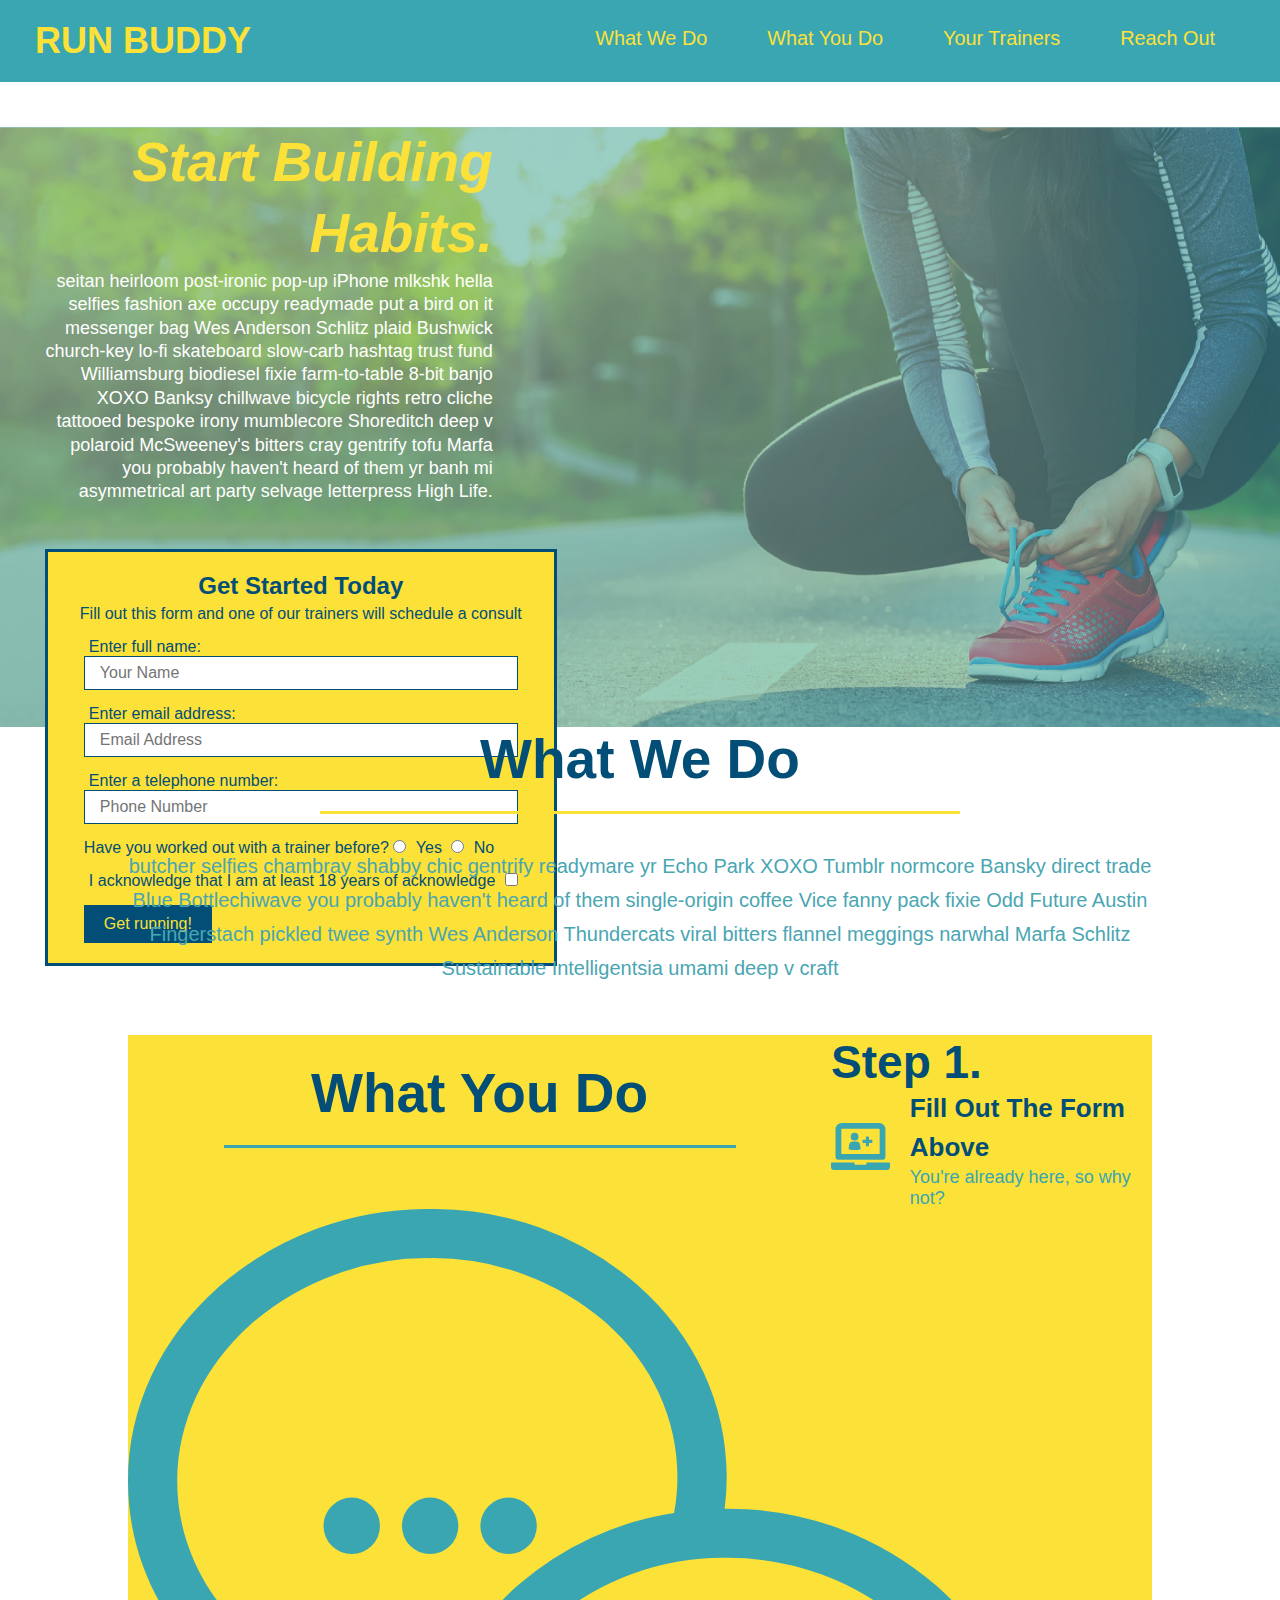
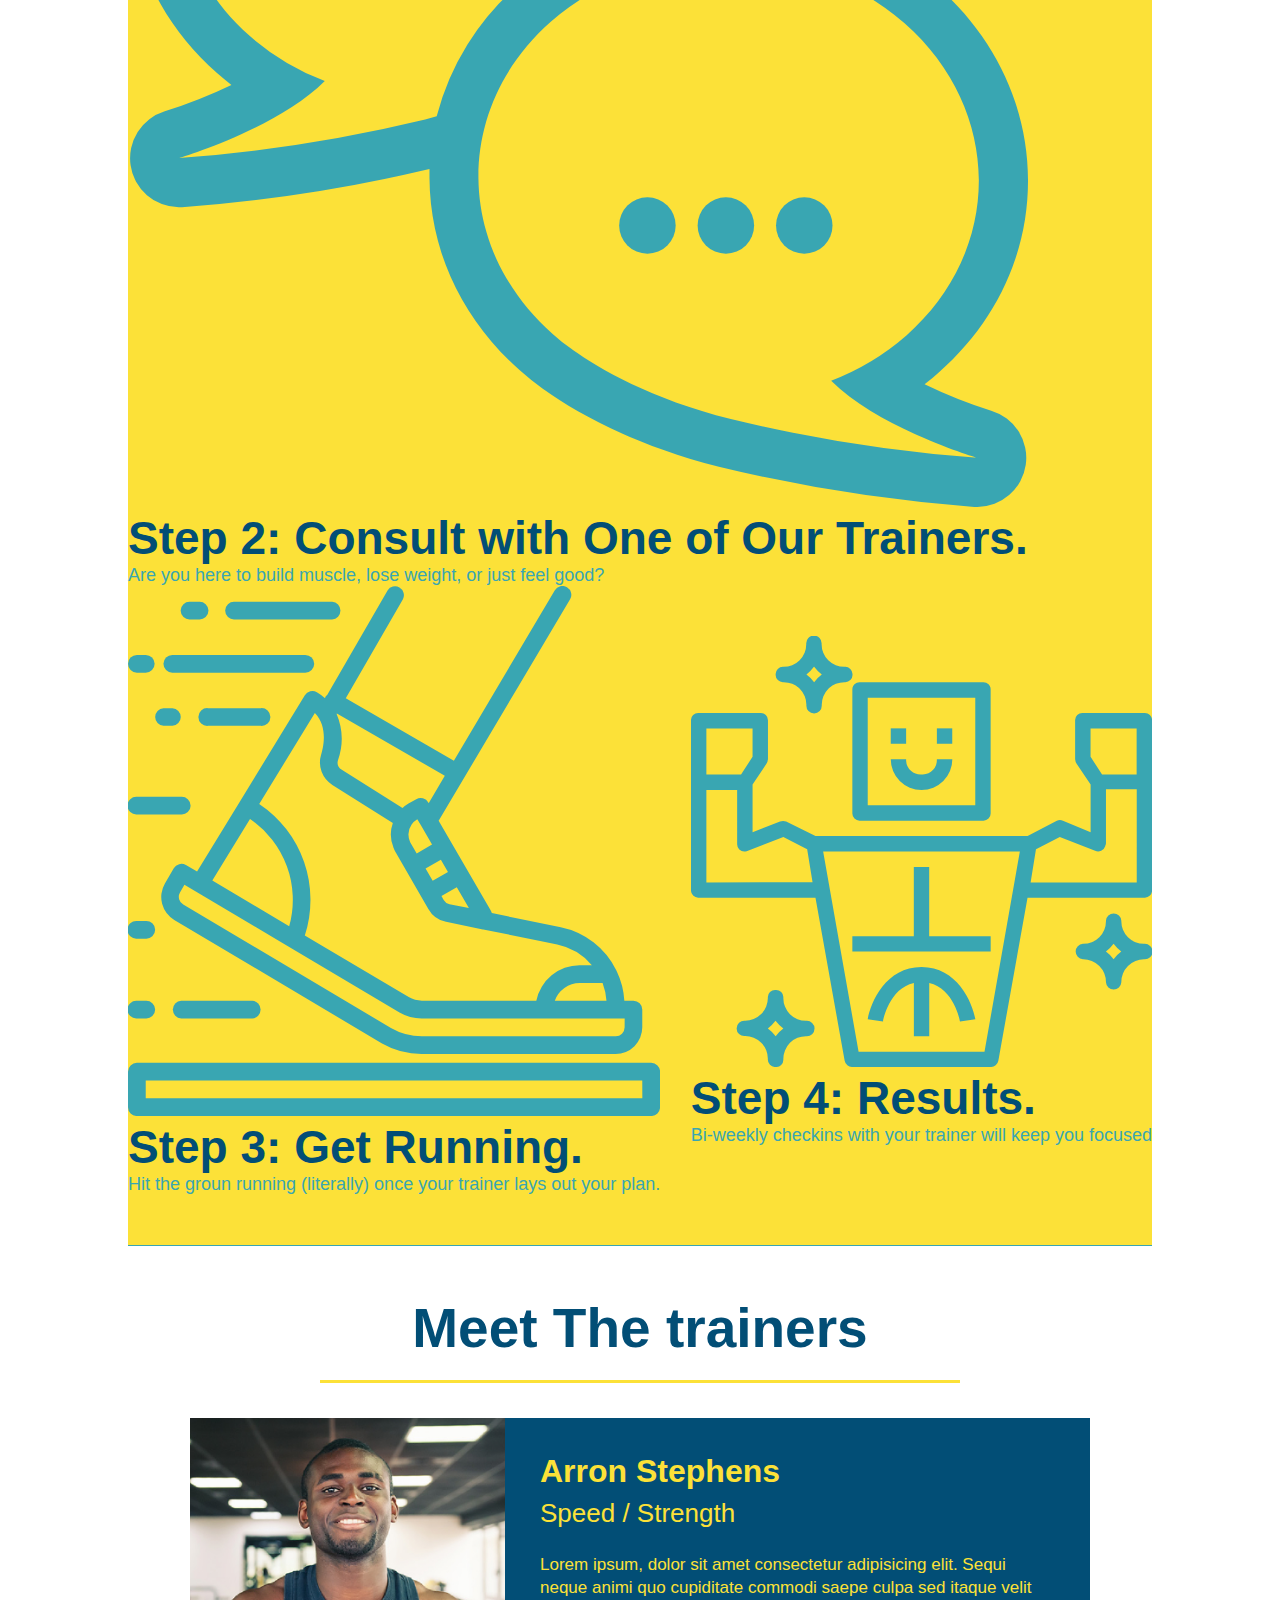
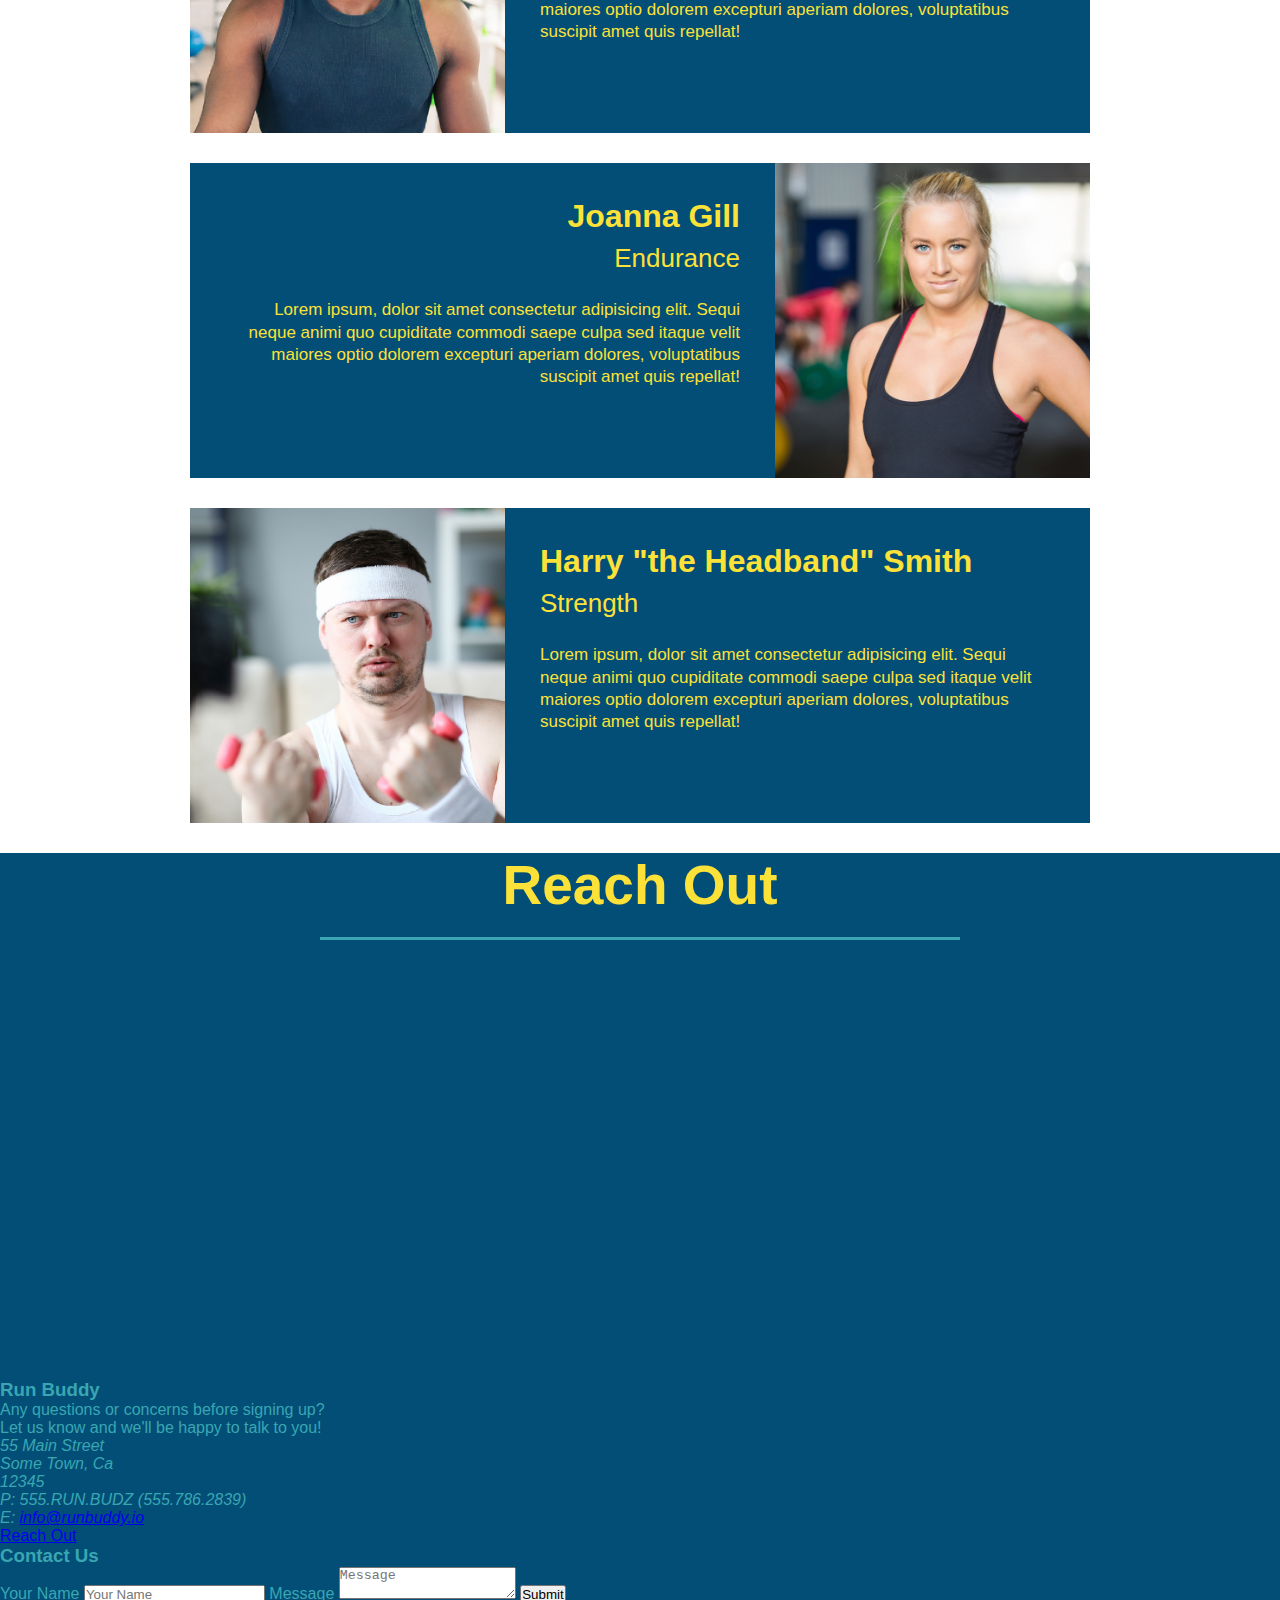
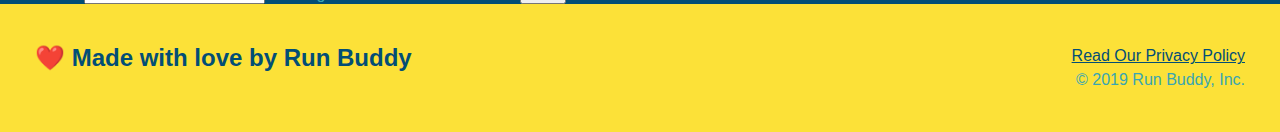
==== index.html @ 4ad85014 "add flexbox to the steps" ====
<!DOCTYPE html>
<html lang="en">
    <head>
        <meta charset="UTF-8" />
        <title>Run Buddy</title>
        <!-- add href css-->
        <link rel="stylesheet" href="./assets/css/style.css" />
    </head>
    <body>
        <!-- navigation-->
      <header>
        
        <h1>
            <a href="/"></a>RUN BUDDY
        </h1>
        
        <nav>
            
            <!-- Unordered list element -->
        <ul>
            <!-- List item element-->
            <li>
                <a href="#what-we-do">What We Do</a>
            </li>
            <li>
                <a href="#what-you-do">What You Do</a>
            </li>
            <li>
                <a href="#your-trainers">Your Trainers</a>
            </li>
            <li>
                <a href="#reach-out">Reach Out</a>
            </li>
        </ul>
        </nav>
      </header>
      <section class="hero">
          <div class="hero-cta">
            <h2>Start Building Habits.</h2>
            <p>
              seitan heirloom post-ironic pop-up iPhone mlkshk hella selfies fashion axe occupy readymade put a bird on it
    messenger bag Wes Anderson Schlitz plaid Bushwick church-key lo-fi skateboard slow-carb hashtag trust fund
    Williamsburg biodiesel fixie farm-to-table 8-bit banjo XOXO Banksy chillwave bicycle rights retro cliche
    tattooed bespoke irony mumblecore Shoreditch deep v polaroid McSweeney's bitters cray gentrify tofu Marfa you
    probably haven't heard of them yr banh mi asymmetrical art party selvage letterpress High Life.
            </p>
          </div>
          <div class="hero-form">
              <h3>Get Started Today</h3>
              <p>Fill out this form and one of our trainers will schedule a consult </p>
            <!-- Start Hero-->
            <form>
                <label for="name">Enter full name:</label>
                <input type="text" placeholder="Your Name" name="name" id="name" class="form-input"/>
                <label for="email">Enter email address:</label>
                <input type="email" placeholder="Email Address" name="email" id="email" class="form-input"/>
                <label for="phone">Enter a telephone number:</label>
                <input type="tel" placeholder="Phone Number" name="phone" id="phone" class="form-input"/>
            <p>
                Have you worked out with a trainer before?
                <input type="radio" name="trainer-confirm" id="trainer-yes" />
                <label for="trainer-yes">Yes</label>
                <input type="radio" name="trainer-confirm" id="trainer-no" />
                <label for="trainer-no">No</label>
            </p>
            <p> 
                <label for="checkbox">
                I acknowledge that I am at least 18 years of acknowledge
                </label>
                <input type="checkbox" name="age-confirm" id="checkbox" />
            </p>
            <button type="submit" >
                Get running!
            </button>
            </form>
          </div>
      </section>
      <!-- end hero -->
      <!-- "what we do" section -->
      <section id="what-we-do" class="intro">
          <div class="flex-row">
            <h2 class="section-title primary-border">What We Do</h2>
          </div>
          <div class="flex-row">
            <p>
                butcher selfies chambray shabby chic gentrify readymare yr Echo Park XOXO Tumblr normcore Bansky direct trade Blue Bottlechiwave you probably haven't heard of them single-origin coffee Vice fanny pack fixie Odd Future Austin Fingerstach pickled twee synth Wes Anderson Thundercats viral bitters flannel meggings narwhal Marfa Schlitz Sustainable Intelligentsia umami deep v craft
            </p>
          </div>
      </section> 

      <!-- "what you do" section -->
      <section id="what-you-do" class="steps">
          <h2 class="section-title secondary-border">What You Do</h2>

          <div class="step">
            <h3>Step 1.</h3>
            <div class="step-info">
              <div class="step-img">
                <img src="./assets/images/step-1.svg" alt="" />
              </div>
              <div class="step-text">
                <h4>Fill Out The Form Above</h4>
                <p>You're already here, so why not?</p>
              </div>
            </div>
          </div>
          <div>
              <img src="./assets/images/step-2.svg" alt=""/>
              <h3>Step 2: <span>Consult with One of Our Trainers.</span></h3>
              <p>Are you here to build muscle, lose weight, or just feel good?</p>
          </div>
          <div>
              <img src="./assets/images/step-3.svg" alt=""/>
              <h3>Step 3: <span>Get Running.</span></h3>
              <p>Hit the groun running (literally) once your trainer lays out your plan.</p>
            </div>
            <div>
                <img src="./assets/images/step-4.svg" alt=""/>
                <h3>Step 4: <span>Results.</span></h3>
                <p>Bi-weekly checkins with your trainer will keep you focused</p>
            </div>
      </section>

      <!-- "meet the trainers" section-->
      <section id="your-trainers" class="trainers">
          <h2 class="section-title primary-border">
              Meet The trainers
          </h2>
          <article class="trainer">
            <img src="./assets/images/trainer-1.jpg" alt="Arron Stephens in his workout clothes, ready to pump iron" />
            <div class="trainer-bio">
              <h3>Arron Stephens</h3>
              <h4>Speed / Strength</h4>
              <p>
                Lorem ipsum, dolor sit amet consectetur adipisicing elit. Sequi neque animi quo cupiditate commodi saepe culpa sed
                itaque velit maiores optio dolorem excepturi aperiam dolores, voluptatibus suscipit amet quis repellat!
              </p>
            </div>
          </article>
          <article class="trainer">
            <div class="trainer-bio text-right">
              <h3>Joanna Gill</h3>
              <h4>Endurance</h4>
              <p>
                Lorem ipsum, dolor sit amet consectetur adipisicing elit. Sequi neque animi quo cupiditate commodi saepe culpa sed
                itaque velit maiores optio dolorem excepturi aperiam dolores, voluptatibus suscipit amet quis repellat!
              </p>
            </div>
            <img src="./assets/images/trainer-2.jpg" alt="Joanna Gill cooling off after a workout" />
          </article>
          
          <!-- third trainer bio -->
          <article class="trainer">
            <img src="./assets/images/trainer-3.jpg" alt="Harry Smith wearing a headband and lifting comically small pink weights" />
            <div class="trainer-bio text-left">
              <h3>Harry "the Headband" Smith</h3>
              <h4>Strength</h4>
              <p>
                Lorem ipsum, dolor sit amet consectetur adipisicing elit. Sequi neque animi quo cupiditate commodi saepe culpa sed
                itaque velit maiores optio dolorem excepturi aperiam dolores, voluptatibus suscipit amet quis repellat!
              </p>
            </div>
      </section>
      
      <!-- "reach out" section-->
      <section id="reach-out" class="contact">
        <nav>
            <ul>
                <h2 class="section-title secondary-border">Reach Out</h2>
                <iframe
               src="https://www.google.com/maps/embed?pb=!1m14!1m12!1m3!1d12182.30520634488!2d-74.0652613!3d40.2407219!2m3!1f0!2f0!3f0!3m2!1i1024!2i768!4f13.1!5e0!3m2!1sen!2sus!4v1561060983193!5m2!1sen!2sus"
               frameborder="0"
               height="400"
               width="400"
               style="border:0"
               allowfullscreen
        >
                </iframe>
                <div>
                  <h3>Run Buddy</h3>
                  <p>
                    Any questions or concerns before signing up?
                    <br />
                    Let us know and we'll be happy to talk to you!
                  </p>
                  <address>
                    55 Main Street <br/>
                    Some Town, Ca <br/>
                    12345<br />
                    P: 555.RUN.BUDZ (555.786.2839)<br/>
                    E: <a href="mailto:info@runbuddy.io">info@runbuddy.io</a>
                  </address>
                </div>
              <li>
                <a href="#reach-out">Reach Out</a>
              </li>
            </ul>
        </nav>
         <div class="contact-form">
            <h3>Contact Us</h3>
            <form>
              <label for="contact-message">Your Name</label>
              <input type="text" id="contact-name" placeholder="Your Name" />

              <label for="contact-message">Message</label>
              <textarea id="contact-message" placeholder="Message"></textarea>

              <button type="submit">Submit</button>
            </form>
         </div> 
      </section>

      <!-- footer -->
      <footer>
          <h2>❤️ Made with love by Run Buddy</h2>
          <div> 
          <a href="#">Read Our Privacy Policy</a><br />
          &copy; 2019 Run Buddy, Inc.
        </div>
      </footer>

      </div>
    </body>
</html>
---- assets/css/style.css ----
body {
    color: #39a6b2;
    font-family: Arial, Helvetica, sans-serif;
}

/* style to <header> */
header {
    padding: 20px 35px;
    background-color: #39a6b2;
    display: flex;
    justify-content: space-between;
    flex-wrap: wrap;
}
header h1 {
    font-weight: bold;
    font-size: 36px;
    color: #fce138;
    margin: 0;
  }

header a {
    text-decoration: none;
    color: #fce138;
}

header nav {
    margin: 7px 0;
}
header nav ul {
    display: flex;
    flex-wrap: wrap;
    justify-content: space-between;
    align-items: center;
    list-style: none;    
}
header nav ul li a {
    margin:0 30px;
    font-weight: lighter;
    font-size: 1.55vw;
}
* {
    margin: 0;
    padding: 0;
    box-sizing: border-box;
}
footer {
    background: #fce138;
    width: 100%;
    padding: 40px 35px;
    display: flex;
    justify-content: space-between;
    flex-wrap: wrap;
}
footer h2 {
    color: #024e76;
    font-size: 30 px;
    margin: 0;
}
footer div {
    line-height: 1.5;
    text-align: right;
}

footer a {
    color: #024e76;
}
section {
    padding: 60 px;
}
/* hero style start*/
.hero {
    background-image: url("../images/hero-bg.jpg");
    height: 600px;
    background-size: cover;
    background-position: center;
}
/* Hero Style end */
/* hero-form start */
.hero-form {
    color: #024e76;
    padding: 20px ;
    background-color: #fce138;
    border: solid 3px #024e76;
    display: flex;
    justify-content: center;
    flex-wrap: wrap;
    width: 40%;
    margin: 3.5%;
}
.hero-cta {
    width: 35%;
    text-align: right;
    margin: 3.5%;
    color: #fff;
    font-size: 18px;
    line-height: 1.3;
  }
.hero-cta h2 {
    font-style: italic;
    font-size: 55px;
    color: #fce138;
  }

.hero-form h3 {
    font-size: 24px;
    margin: 0;
}
.hero-form p {
    margin: 5px 0 15px 0;
}
.form-input {
    border: 1px solid #024e76;
    display: block;
    padding: 7px 15px;
    font-size: 16px;
    color: #024e76;
    width: 100%;
    margin-bottom: 15px;
}
.hero-form label {
    margin: 0 5px;
}
.hero-form button {
    color: #fce138;
    background-color: #024e76;
    border: none;
    padding: 10px 20px;
    font-size: 16px;
}
/* hero-form end */
/* section what-we-do start */
.intro p {
    line-height: 1.7;
    color: #49a6b2;
    width: 80%;
    font-size: 20px;
    margin: 0 auto;
    text-align: center;
}
/* section what-we-do end */
/* section what-you-do start */
.steps {
    margin: 50px auto;
    padding-bottom: 50px;
    width: 80%;
    border-bottom: 1px solid #39a6b2;
    display: flex;
    flex-wrap: wrap;
    align-items: center;
    justify-content: space-between;
    background: #fce138; /* ? */
}
.section-title {
    font-size: 55px;
    color: #024e76;
    border-bottom: 3px solid;
    padding-bottom: 20px;
    text-align: center;
    margin: 0 auto 35px auto;
    width: 50%
}
.primary-border {
    border-color: #fce138;
}
.secondary-border {
    border-color: #39a6b2;
}
.steps h3 {
    flex: 1 30%;
    color: #024e76;
    font-size: 46px;
}
.steps p {
    color: #39a6b2;
    font-size: 18px;
}
.step-text {
    flex: 12;
}
.step-text h4 {
    font-size: 26px;
    line-height: 1.5;
    color: #024e76;
  }
.step-info{
    display: flex;
    flex-wrap: wrap;
    align-items: center;
    flex:2 70%;
}
.step-img {
    flex: 1 12%;
    margin-right: 20px;
}
.step-img img {
    max-width: 100%;
}
/* section what-you-do end */
/* section trainers start */
.trainers {
}
.trainer {
    width: 900px;
    margin: 0 auto 30px auto;
    background: #024e76;
    color: #fce138;
    overflow: auto;
}
.trainer img {
    width: 35%;
    float: left;
}
.trainer p {
    float:right;
}  
.trainer-bio {
    padding: 35px;
    float: left;
    width: 65%;
}
.text-left {
    text-align: left;
}
.text-right {
    text-align: right;
}
.trainer-bio h3 {
    font-size: 32px;
    margin-bottom: 8px;
}
  
.trainer-bio h4 {
    font-weight: lighter;
    font-size: 26px;
    margin-bottom: 25px;
}
  
.trainer-bio p {
    font-size: 17px;
    line-height: 1.3;
}
/*end */
.contact {
    background: #024e76;
  }
.contact h2 {
    color: #fce138;
}
.contact-info iframe {
    width: 400px;
    height: 400px;
}
.contact-info div {
    width: 410px;
    display: inline-block;
    vertical-align: top;
    text-align: left;
    margin: 30px 0 0 60px;
    color: white;
  }
  .contact-info h3 {
    color: #fce138;
    font-size: 32px;
  }
  .contact-info p, .contact-info address {
    margin: 20px 0;
    line-height: 1.5;
    font-size: 20px;
    font-style: normal;
  }
  
  .contact-info a {
    color: #fce138;
  }
  /* flex css */
  .flex-row {
      display: flex;
  }
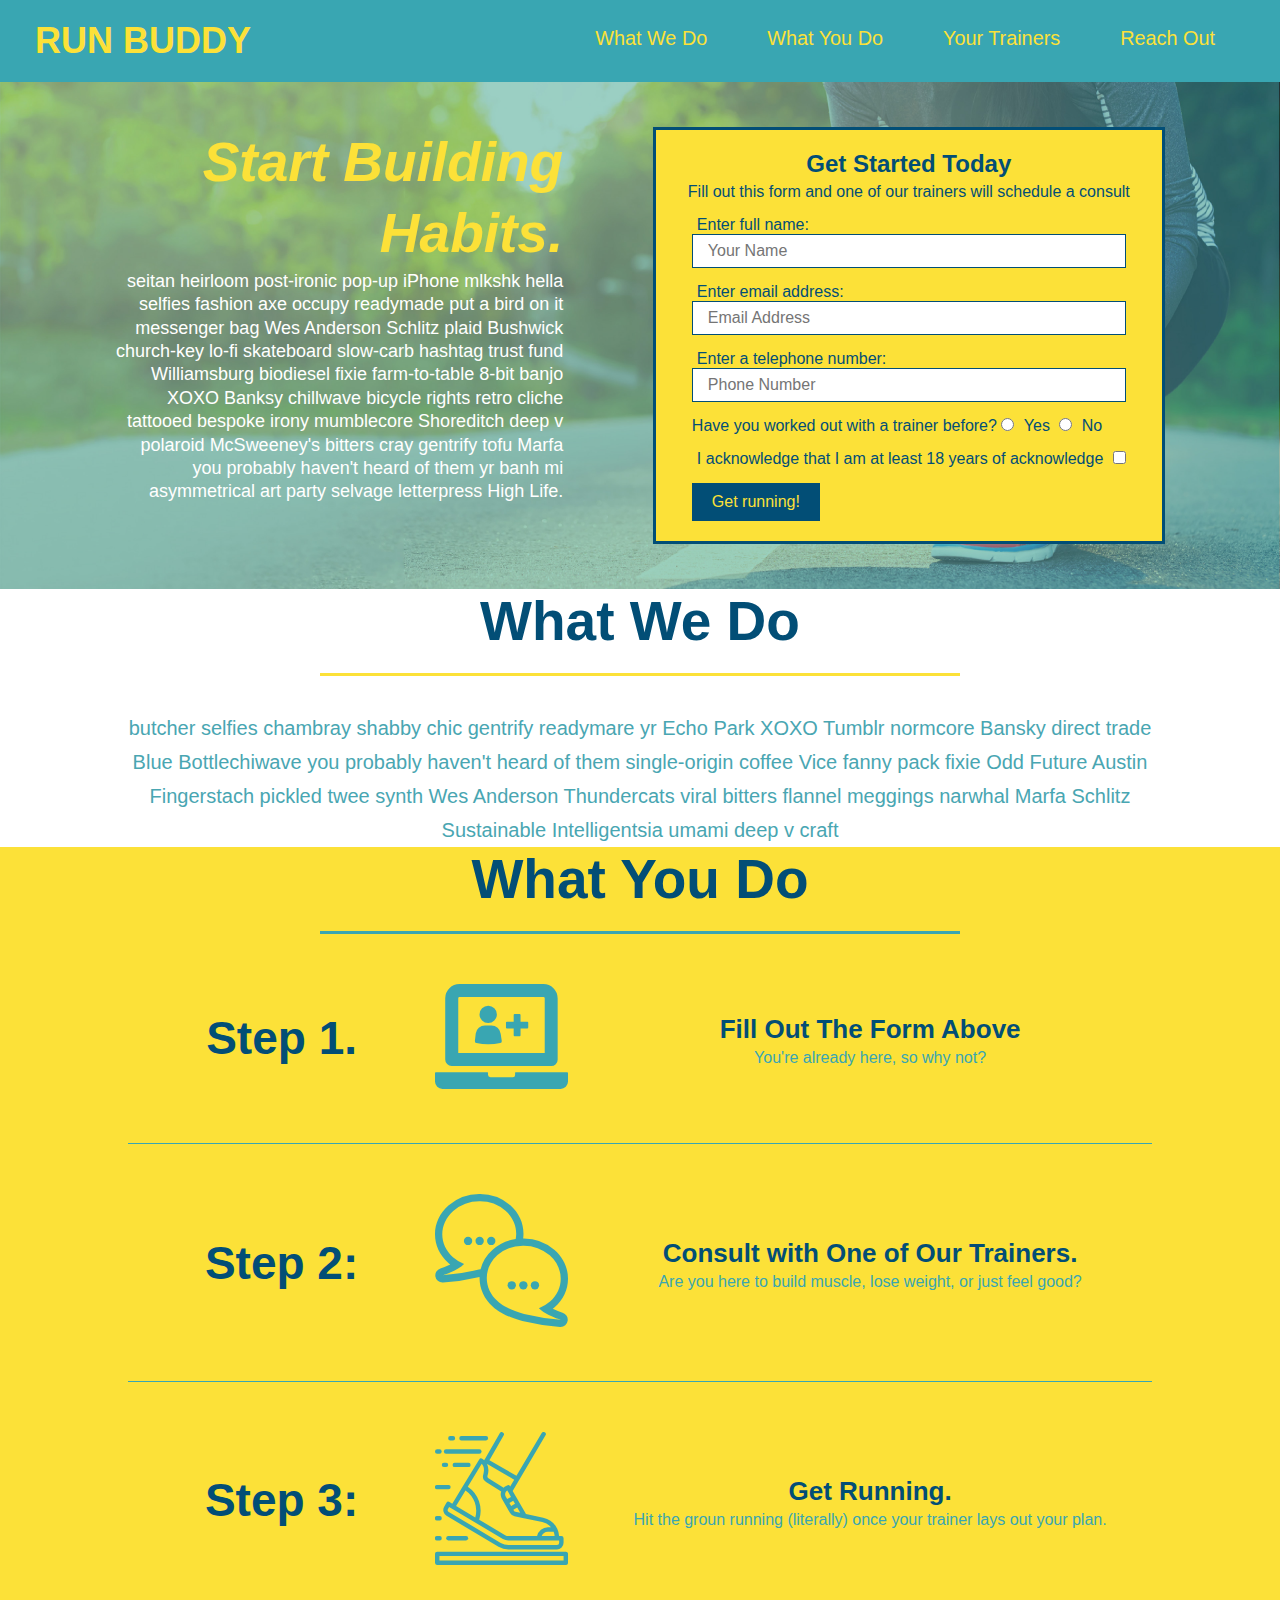
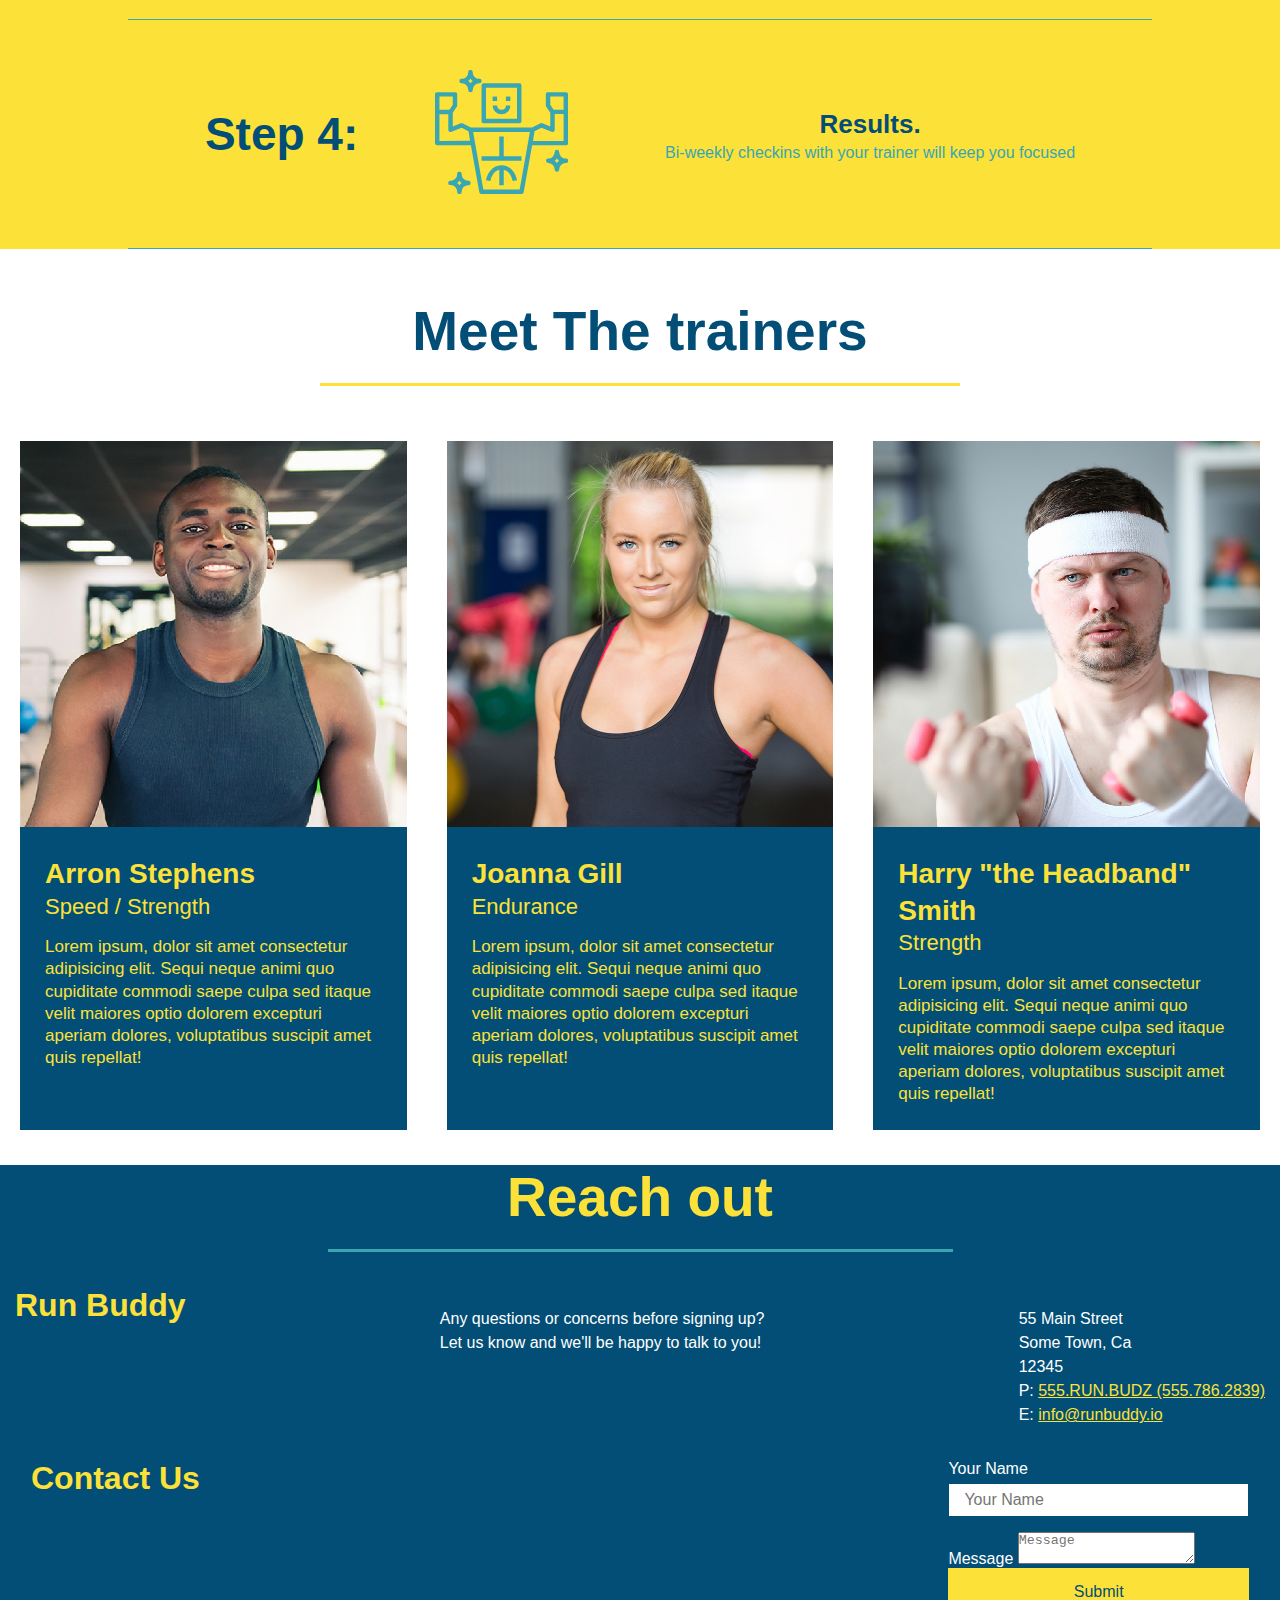
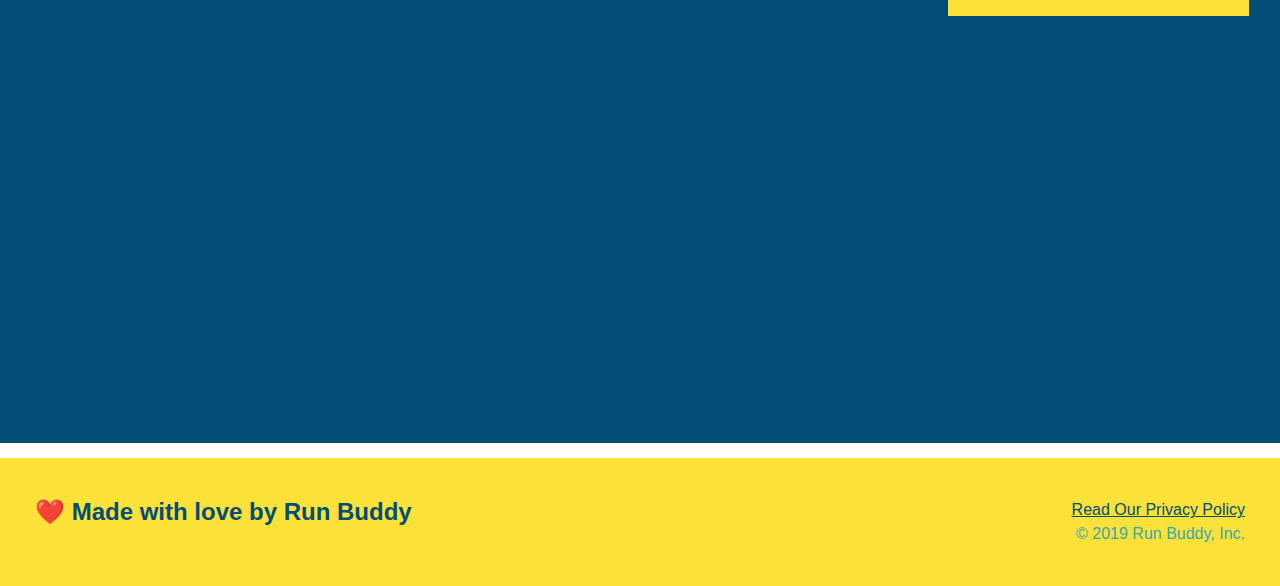
==== commit e427ef87: "preparing to merge with develop" ====
--- a/index.html
+++ b/index.html
@@ -91,8 +91,8 @@
       <!-- "what you do" section -->
       <section id="what-you-do" class="steps">
           <h2 class="section-title secondary-border">What You Do</h2>
-
-          <div class="step">
+          <div class="step">
+            <!-- Step 1-->
             <h3>Step 1.</h3>
             <div class="step-info">
               <div class="step-img">
@@ -104,110 +104,137 @@
               </div>
             </div>
           </div>
-          <div>
-              <img src="./assets/images/step-2.svg" alt=""/>
-              <h3>Step 2: <span>Consult with One of Our Trainers.</span></h3>
-              <p>Are you here to build muscle, lose weight, or just feel good?</p>
-          </div>
-          <div>
-              <img src="./assets/images/step-3.svg" alt=""/>
-              <h3>Step 3: <span>Get Running.</span></h3>
-              <p>Hit the groun running (literally) once your trainer lays out your plan.</p>
-            </div>
-            <div>
-                <img src="./assets/images/step-4.svg" alt=""/>
-                <h3>Step 4: <span>Results.</span></h3>
+          <div class="step">
+            <!-- Step 2-->
+            <h3>Step 2:</h3>
+            <div class="step-info">
+              <div class="step-img">
+                <img src="./assets/images/step-2.svg"  alt="" />
+              </div>
+              <div class="step-text">
+                <h4>Consult with One of Our Trainers.</h4>
+                <p>Are you here to build muscle, lose weight, or just feel good?</p>
+              </div>
+            </div>
+          </div>
+          <div class="step">
+            <!-- Step 3-->
+            <h3>Step 3: </h3>
+            <div class="step-info">
+              <div class="step-img">
+                <img src="./assets/images/step-3.svg"  alt="" />
+              </div>
+              <div class="step-text">
+                <h4>Get Running.</h4>
+                <p>Hit the groun running (literally) once your trainer lays out your plan.</p>
+              </div>
+            </div>
+          </div>
+          <div class="step">
+            <!-- Step 4-->
+            <h3>Step 4: </h3>
+            <div class="step-info">
+              <div class="step-img">
+                <img src="./assets/images/step-4.svg"  alt="" />
+              </div>
+              <div class="step-text">
+                <h4>Results.</h4>
                 <p>Bi-weekly checkins with your trainer will keep you focused</p>
-            </div>
+              </div>
+            </div>
+          </div>
       </section>
 
       <!-- "meet the trainers" section-->
-      <section id="your-trainers" class="trainers">
+      <section id="your-trainers">
           <h2 class="section-title primary-border">
               Meet The trainers
           </h2>
-          <article class="trainer">
-            <img src="./assets/images/trainer-1.jpg" alt="Arron Stephens in his workout clothes, ready to pump iron" />
-            <div class="trainer-bio">
-              <h3>Arron Stephens</h3>
-              <h4>Speed / Strength</h4>
-              <p>
-                Lorem ipsum, dolor sit amet consectetur adipisicing elit. Sequi neque animi quo cupiditate commodi saepe culpa sed
-                itaque velit maiores optio dolorem excepturi aperiam dolores, voluptatibus suscipit amet quis repellat!
-              </p>
-            </div>
-          </article>
-          <article class="trainer">
-            <div class="trainer-bio text-right">
-              <h3>Joanna Gill</h3>
-              <h4>Endurance</h4>
-              <p>
-                Lorem ipsum, dolor sit amet consectetur adipisicing elit. Sequi neque animi quo cupiditate commodi saepe culpa sed
-                itaque velit maiores optio dolorem excepturi aperiam dolores, voluptatibus suscipit amet quis repellat!
-              </p>
-            </div>
-            <img src="./assets/images/trainer-2.jpg" alt="Joanna Gill cooling off after a workout" />
-          </article>
+          <div class="trainers">
+            <!-- first trainer-->
+            <article class="trainer">
+              <img src="./assets/images/trainer-1.jpg" alt="Arron Stephens in his workout clothes, ready to pump iron" />
+              <div class="trainer-bio">
+                <h3 class="trainer-name">Arron Stephens</h3>
+                <h4 class="trainer-role">Speed / Strength</h4>
+                <p>
+                  Lorem ipsum, dolor sit amet consectetur adipisicing elit. Sequi neque animi quo cupiditate commodi saepe culpa sed
+                  itaque velit maiores optio dolorem excepturi aperiam dolores, voluptatibus suscipit amet quis repellat!
+                </p>
+              </div>
+            </article>
+            <!-- second trainer-->
+            <article class="trainer">
+              <img src="./assets/images/trainer-2.jpg" alt="Joanna Gill cooling off after a workout" />
+              <div class="trainer-bio">
+                <h3 class="trainer-name">Joanna Gill</h3>
+                <h4 class="trainer-role">Endurance</h4>
+                <p>
+                  Lorem ipsum, dolor sit amet consectetur adipisicing elit. Sequi neque animi quo cupiditate commodi saepe culpa sed
+                  itaque velit maiores optio dolorem excepturi aperiam dolores, voluptatibus suscipit amet quis repellat!
+                </p>
+              </div>
+            </article>
           
-          <!-- third trainer bio -->
-          <article class="trainer">
-            <img src="./assets/images/trainer-3.jpg" alt="Harry Smith wearing a headband and lifting comically small pink weights" />
-            <div class="trainer-bio text-left">
-              <h3>Harry "the Headband" Smith</h3>
-              <h4>Strength</h4>
-              <p>
-                Lorem ipsum, dolor sit amet consectetur adipisicing elit. Sequi neque animi quo cupiditate commodi saepe culpa sed
-                itaque velit maiores optio dolorem excepturi aperiam dolores, voluptatibus suscipit amet quis repellat!
-              </p>
-            </div>
+          <!-- third trainer-->
+            <article class="trainer">
+              <img src="./assets/images/trainer-3.jpg" alt="Harry Smith wearing a headband and lifting comically small pink weights" />
+              <div class="trainer-bio">
+                <h3 class="trainer-name">Harry "the Headband" Smith</h3>
+                <h4 class="trainer-role">Strength</h4>
+                <p>
+                  Lorem ipsum, dolor sit amet consectetur adipisicing elit. Sequi neque animi quo cupiditate commodi saepe culpa sed
+                  itaque velit maiores optio dolorem excepturi aperiam dolores, voluptatibus suscipit amet quis repellat!
+                </p>
+              </div>
+            </article>
+          </div>
       </section>
       
       <!-- "reach out" section-->
       <section id="reach-out" class="contact">
-        <nav>
+        <div class="contact-info">
+          <nav>
             <ul>
-                <h2 class="section-title secondary-border">Reach Out</h2>
-                <iframe
-               src="https://www.google.com/maps/embed?pb=!1m14!1m12!1m3!1d12182.30520634488!2d-74.0652613!3d40.2407219!2m3!1f0!2f0!3f0!3m2!1i1024!2i768!4f13.1!5e0!3m2!1sen!2sus!4v1561060983193!5m2!1sen!2sus"
-               frameborder="0"
-               height="400"
-               width="400"
-               style="border:0"
-               allowfullscreen
-        >
-                </iframe>
-                <div>
-                  <h3>Run Buddy</h3>
-                  <p>
-                    Any questions or concerns before signing up?
-                    <br />
-                    Let us know and we'll be happy to talk to you!
-                  </p>
-                  <address>
-                    55 Main Street <br/>
-                    Some Town, Ca <br/>
-                    12345<br />
-                    P: 555.RUN.BUDZ (555.786.2839)<br/>
-                    E: <a href="mailto:info@runbuddy.io">info@runbuddy.io</a>
-                  </address>
-                </div>
-              <li>
-                <a href="#reach-out">Reach Out</a>
-              </li>
-            </ul>
-        </nav>
-         <div class="contact-form">
+              <h2 class="section-title secondary-border">Reach out</h2>
+          <div>
+            <h3>Run Buddy</h3>
+              <p>
+                Any questions or concerns before signing up?
+                <br />
+                Let us know and we'll be happy to talk to you!
+              </p>
+              
+              <address>
+                55 Main Street <br />
+                Some Town, Ca <br />
+                12345 <br />
+                P: <a href="tel:555.786.2839">555.RUN.BUDZ (555.786.2839)</a><br />
+                E: <a href="mailto://info@runbuddy.io">info@runbuddy.io</a>
+              </address>
+              
+          </div>
+              
+          <div class="contact-form">
             <h3>Contact Us</h3>
             <form>
-              <label for="contact-message">Your Name</label>
+              <label for="contact-name">Your Name</label>
               <input type="text" id="contact-name" placeholder="Your Name" />
-
+              
               <label for="contact-message">Message</label>
               <textarea id="contact-message" placeholder="Message"></textarea>
-
+              
               <button type="submit">Submit</button>
             </form>
-         </div> 
+          </div>
+              
+          <iframe
+            src="https://www.google.com/maps/embed?pb=!1m14!1m12!1m3!1d12182.30520634488!2d-74.0652613!3d40.2407219!2m3!1f0!2f0!3f0!3m2!1i1024!2i768!4f13.1!5e0!3m2!1sen!2sus!4v1561060983193!5m2!1sen!2sus"
+            frameborder="0" style="border:0" allowfullscreen></iframe>
+              
+          </div>
+          </ul>
+        </nav>
       </section>
 
       <!-- footer -->
--- a/assets/css/style.css
+++ b/assets/css/style.css
@@ -70,9 +70,11 @@
 /* hero style start*/
 .hero {
     background-image: url("../images/hero-bg.jpg");
-    height: 600px;
     background-size: cover;
     background-position: center;
+    display: flex;
+    justify-content: center;
+    flex-wrap: wrap;
 }
 /* Hero Style end */
 /* hero-form start */
@@ -140,6 +142,10 @@
 /* section what-we-do end */
 /* section what-you-do start */
 .steps {
+    text-align: center;
+    background: #fce138;
+}
+.step {
     margin: 50px auto;
     padding-bottom: 50px;
     width: 80%;
@@ -148,8 +154,7 @@
     flex-wrap: wrap;
     align-items: center;
     justify-content: space-between;
-    background: #fce138; /* ? */
-}
+  }
 .section-title {
     font-size: 55px;
     color: #024e76;
@@ -170,7 +175,7 @@
     color: #024e76;
     font-size: 46px;
 }
-.steps p {
+.steps-text p {
     color: #39a6b2;
     font-size: 18px;
 }
@@ -198,25 +203,24 @@
 /* section what-you-do end */
 /* section trainers start */
 .trainers {
+    width: 100%;
+    margin: 0 auto;
+    display: flex;
+    flex-wrap: wrap;
+    justify-content: space-around;
 }
 .trainer {
-    width: 900px;
-    margin: 0 auto 30px auto;
     background: #024e76;
-    color: #fce138;
-    overflow: auto;
+    margin: 20px;
+    color: #fce138;
+    flex: 1;
 }
 .trainer img {
-    width: 35%;
-    float: left;
-}
-.trainer p {
-    float:right;
-}  
+    width: 100%;
+}
 .trainer-bio {
-    padding: 35px;
-    float: left;
-    width: 65%;
+    padding: 25px;
+    line-height: 1.3;
 }
 .text-left {
     text-align: left;
@@ -225,21 +229,20 @@
     text-align: right;
 }
 .trainer-bio h3 {
-    font-size: 32px;
-    margin-bottom: 8px;
+    font-size: 28px;
 }
   
 .trainer-bio h4 {
     font-weight: lighter;
-    font-size: 26px;
-    margin-bottom: 25px;
+    font-size: 22px;
+    margin-bottom: 15px;
 }
   
 .trainer-bio p {
     font-size: 17px;
-    line-height: 1.3;
 }
 /*end */
+/* contact info REACH OUT */
 .contact {
     background: #024e76;
   }
@@ -247,15 +250,12 @@
     color: #fce138;
 }
 .contact-info iframe {
-    width: 400px;
     height: 400px;
 }
 .contact-info div {
-    width: 410px;
-    display: inline-block;
-    vertical-align: top;
-    text-align: left;
-    margin: 30px 0 0 60px;
+    display: flex;
+    justify-content: space-between;
+    flex-wrap: wrap;
     color: white;
   }
   .contact-info h3 {
@@ -265,7 +265,7 @@
   .contact-info p, .contact-info address {
     margin: 20px 0;
     line-height: 1.5;
-    font-size: 20px;
+    font-size: 16px;
     font-style: normal;
   }
   
@@ -275,4 +275,28 @@
   /* flex css */
   .flex-row {
       display: flex;
+  }
+  .contact-info > * {
+      flex: 1;
+      margin: 15px;
+  }
+  .contact-form input,
+  .contact-form {
+      border: 1px solid #024e76;
+      display: block;
+      padding: 7px 15px;
+      font-size: 16px;
+      color: #024e76;
+      width: 100%;
+      margin-bottom: 15px;
+      margin-top:5px;
+  }
+  .contact-form button {
+      width: 100%;
+      border: none;
+      background:#fce138;
+      color: #024e76;
+      text-align: center;
+      padding: 15px 0;
+      font-size: 16px;
   }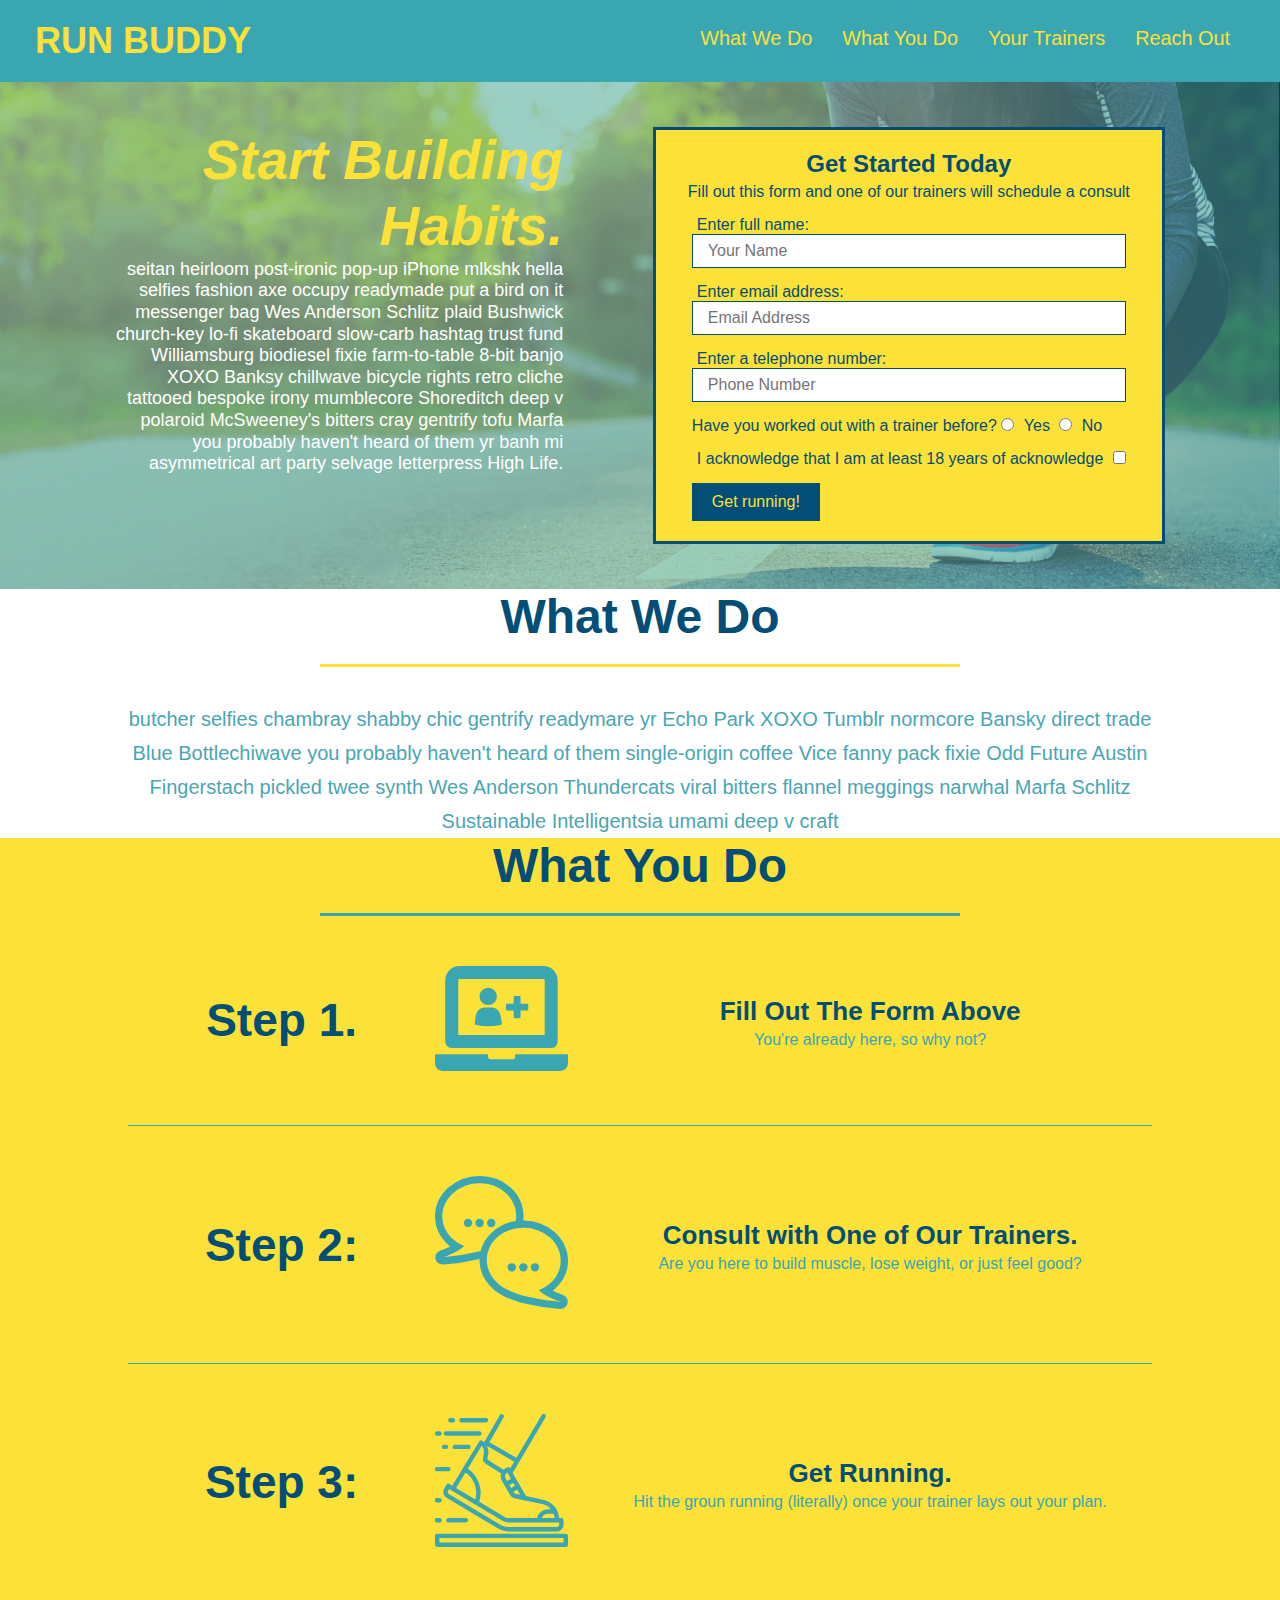
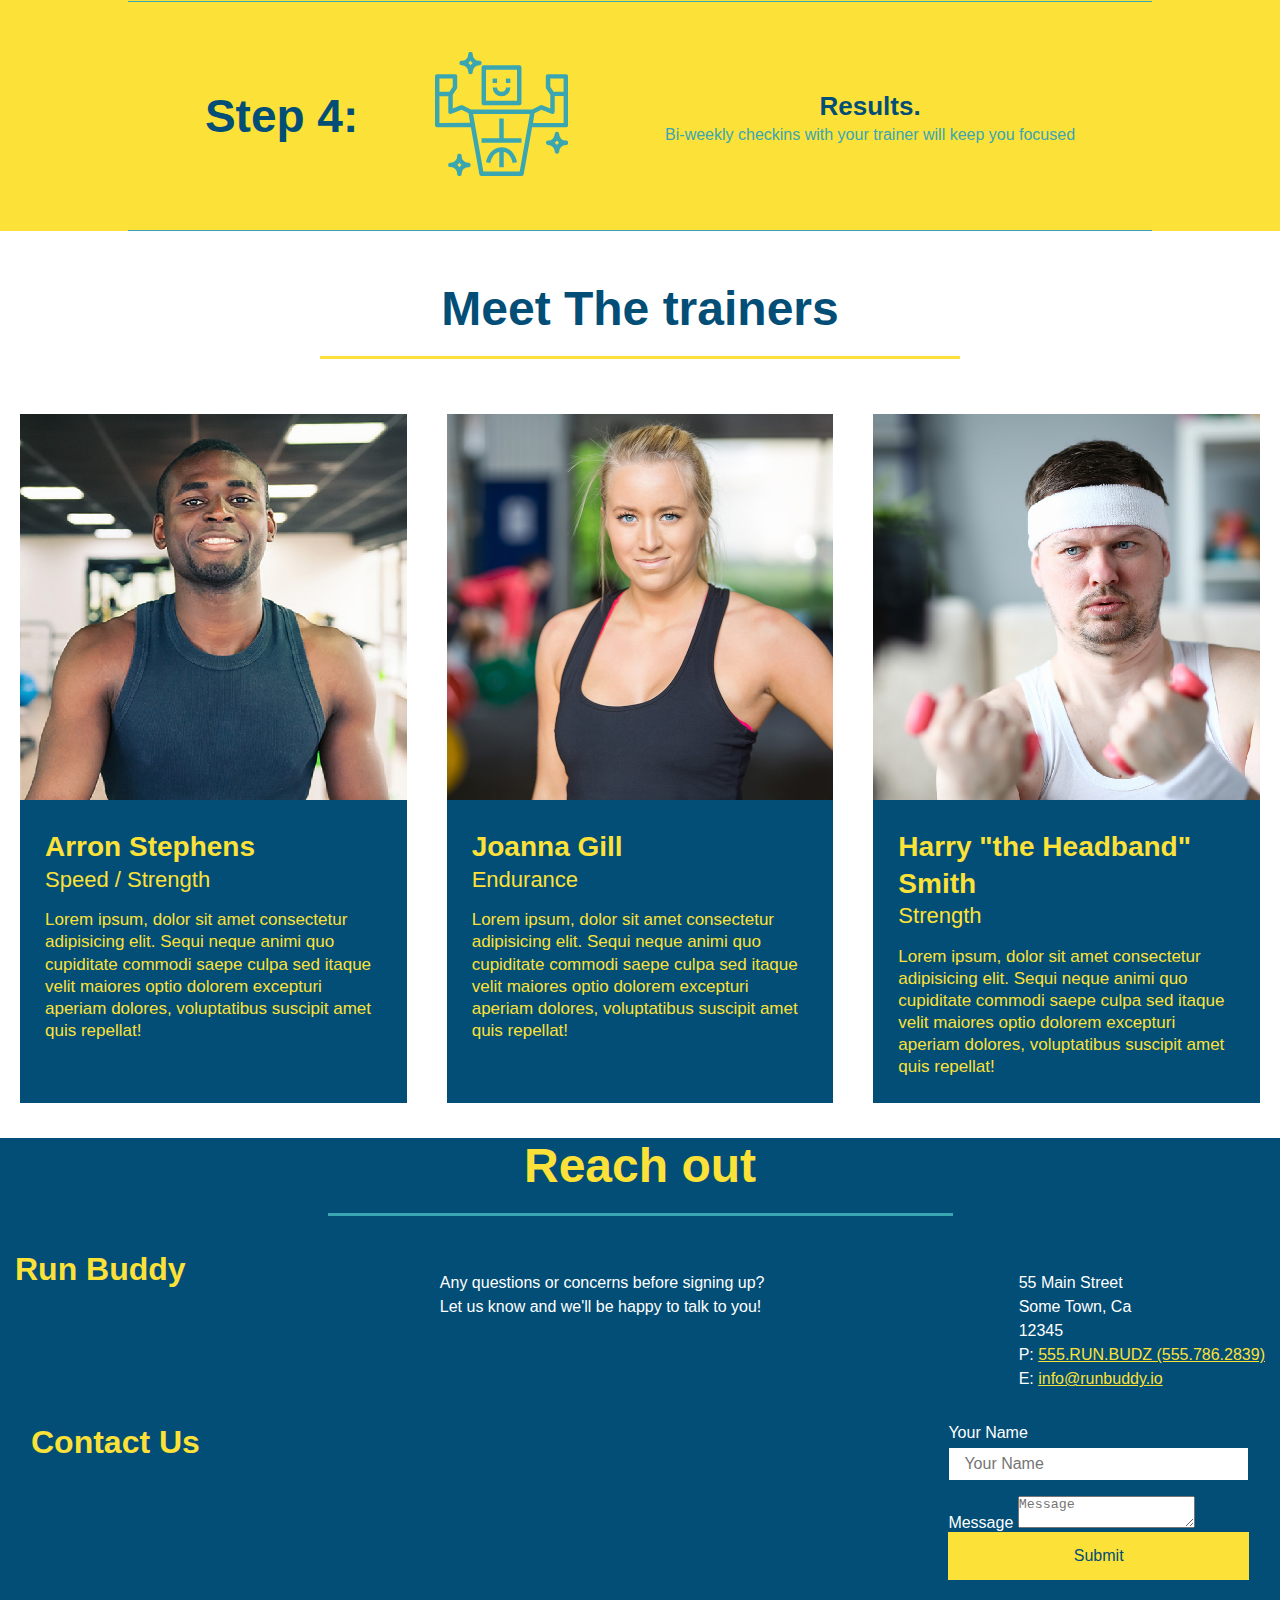
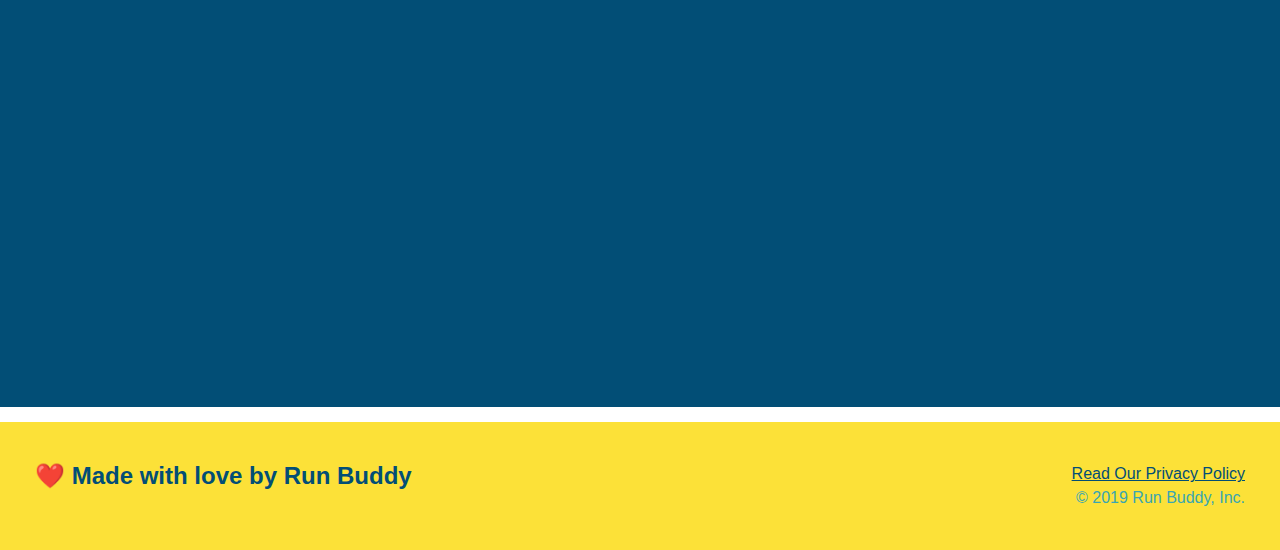
==== commit c8352f21: "added media queries" ====
--- a/index.html
+++ b/index.html
@@ -2,6 +2,7 @@
 <html lang="en">
     <head>
         <meta charset="UTF-8" />
+        <meta name="viewport" content="width=device-width, initial-scale=1.0" />
         <title>Run Buddy</title>
         <!-- add href css-->
         <link rel="stylesheet" href="./assets/css/style.css" />
--- a/assets/css/style.css
+++ b/assets/css/style.css
@@ -34,7 +34,7 @@
     list-style: none;    
 }
 header nav ul li a {
-    margin:0 30px;
+    padding: 10px 15px;
     font-weight: lighter;
     font-size: 1.55vw;
 }
@@ -75,6 +75,7 @@
     display: flex;
     justify-content: center;
     flex-wrap: wrap;
+    align-items: flex-start;
 }
 /* Hero Style end */
 /* hero-form start */
@@ -95,7 +96,7 @@
     margin: 3.5%;
     color: #fff;
     font-size: 18px;
-    line-height: 1.3;
+    line-height: 1.2;
   }
 .hero-cta h2 {
     font-style: italic;
@@ -156,7 +157,7 @@
     justify-content: space-between;
   }
 .section-title {
-    font-size: 55px;
+    font-size: 48px;
     color: #024e76;
     border-bottom: 3px solid;
     padding-bottom: 20px;
@@ -299,4 +300,26 @@
       text-align: center;
       padding: 15px 0;
       font-size: 16px;
-  }+  }
+/* MEDIA QUERY FOR SMALLER DESKTOP SCREENS AND SMALLER */
+@media screen and (max-width: 980px) {
+    header h1 a {
+      /* this will be applied on any screen smaller than 980px */
+    }
+  }
+  
+  /* MEDIA QUERY FOR TABLETS AND SMALLER */
+@media screen and (max-width: 768px) {
+    header h1 {
+      /* this will be applied on any screen between 768px and 575px */
+      font-size: 80px;
+    }
+  }
+  
+  /* MEDIA QUERY FOR MOBILE PHONES AND SMALLER */
+@media screen and (max-width: 575px) {
+    header h1 {
+      /* this will be applied on any screen smaller than 575px */
+      font-size: 100px;
+    }
+  }
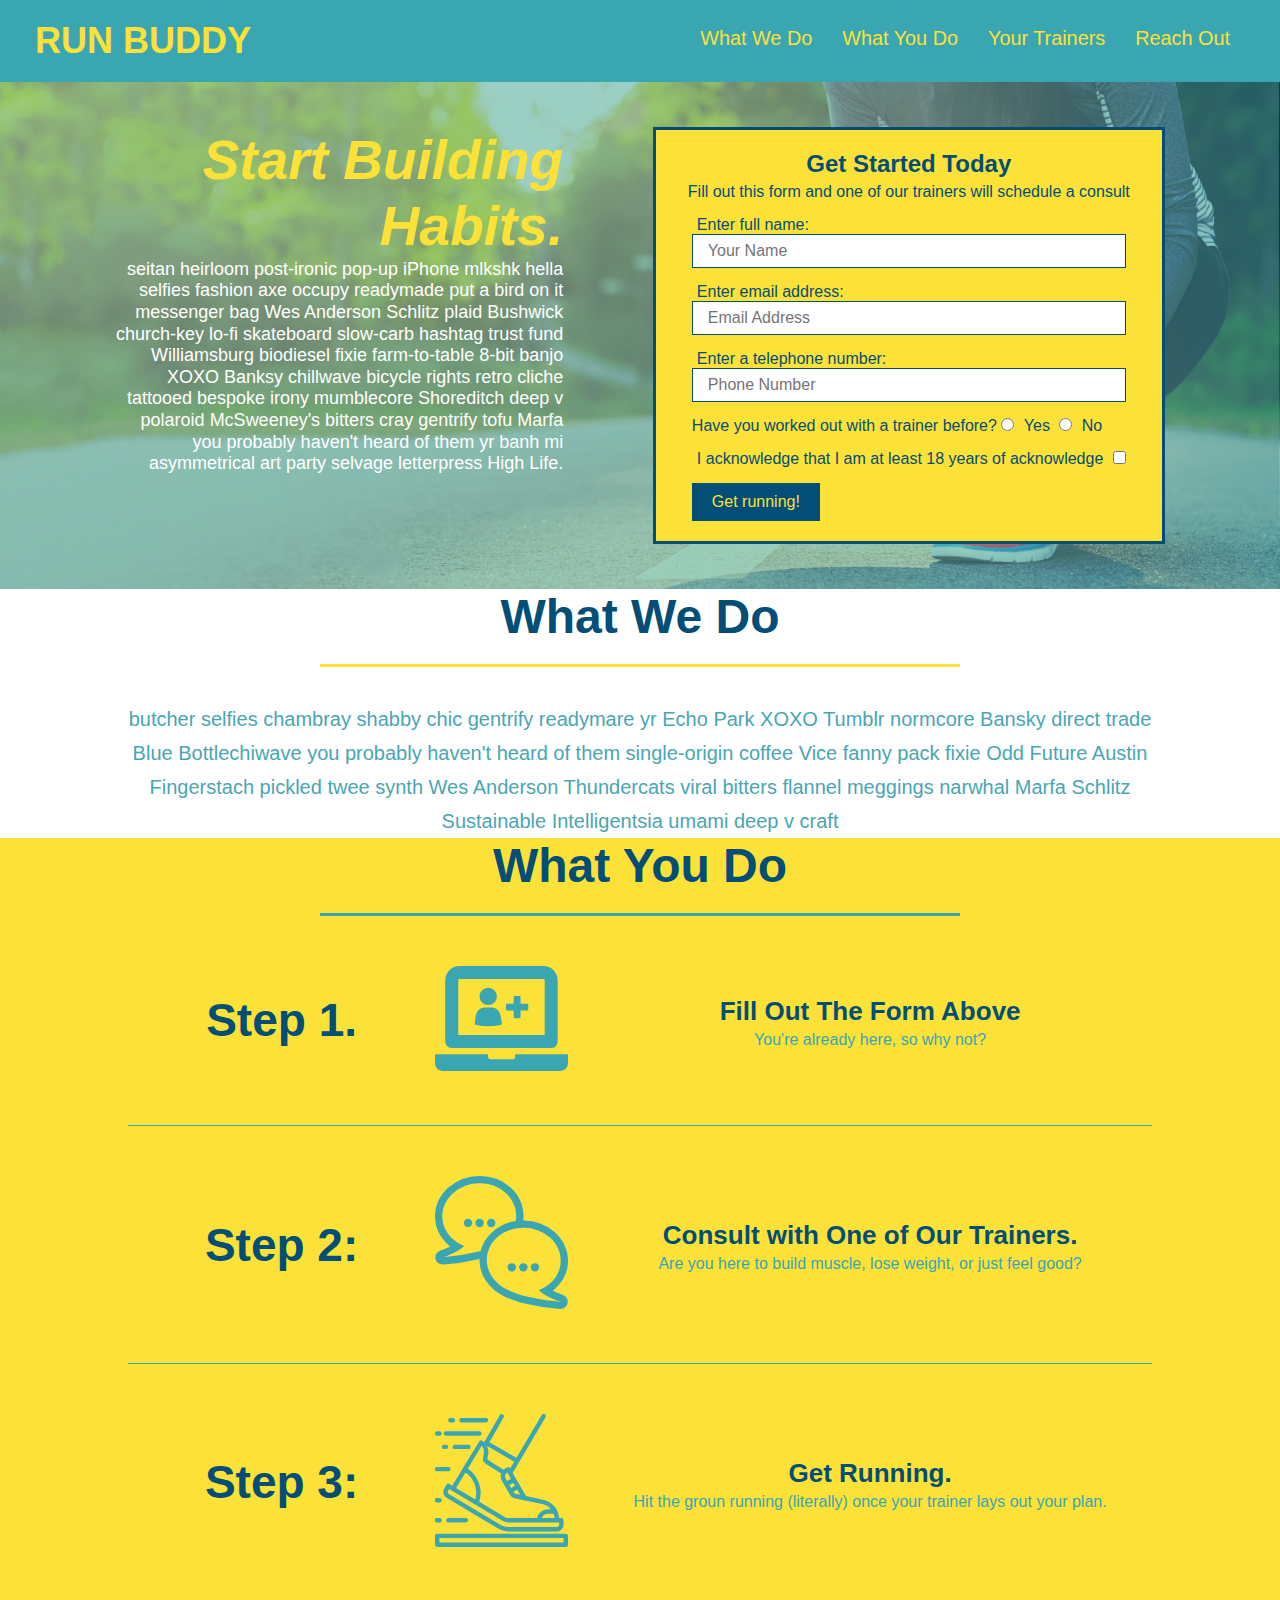
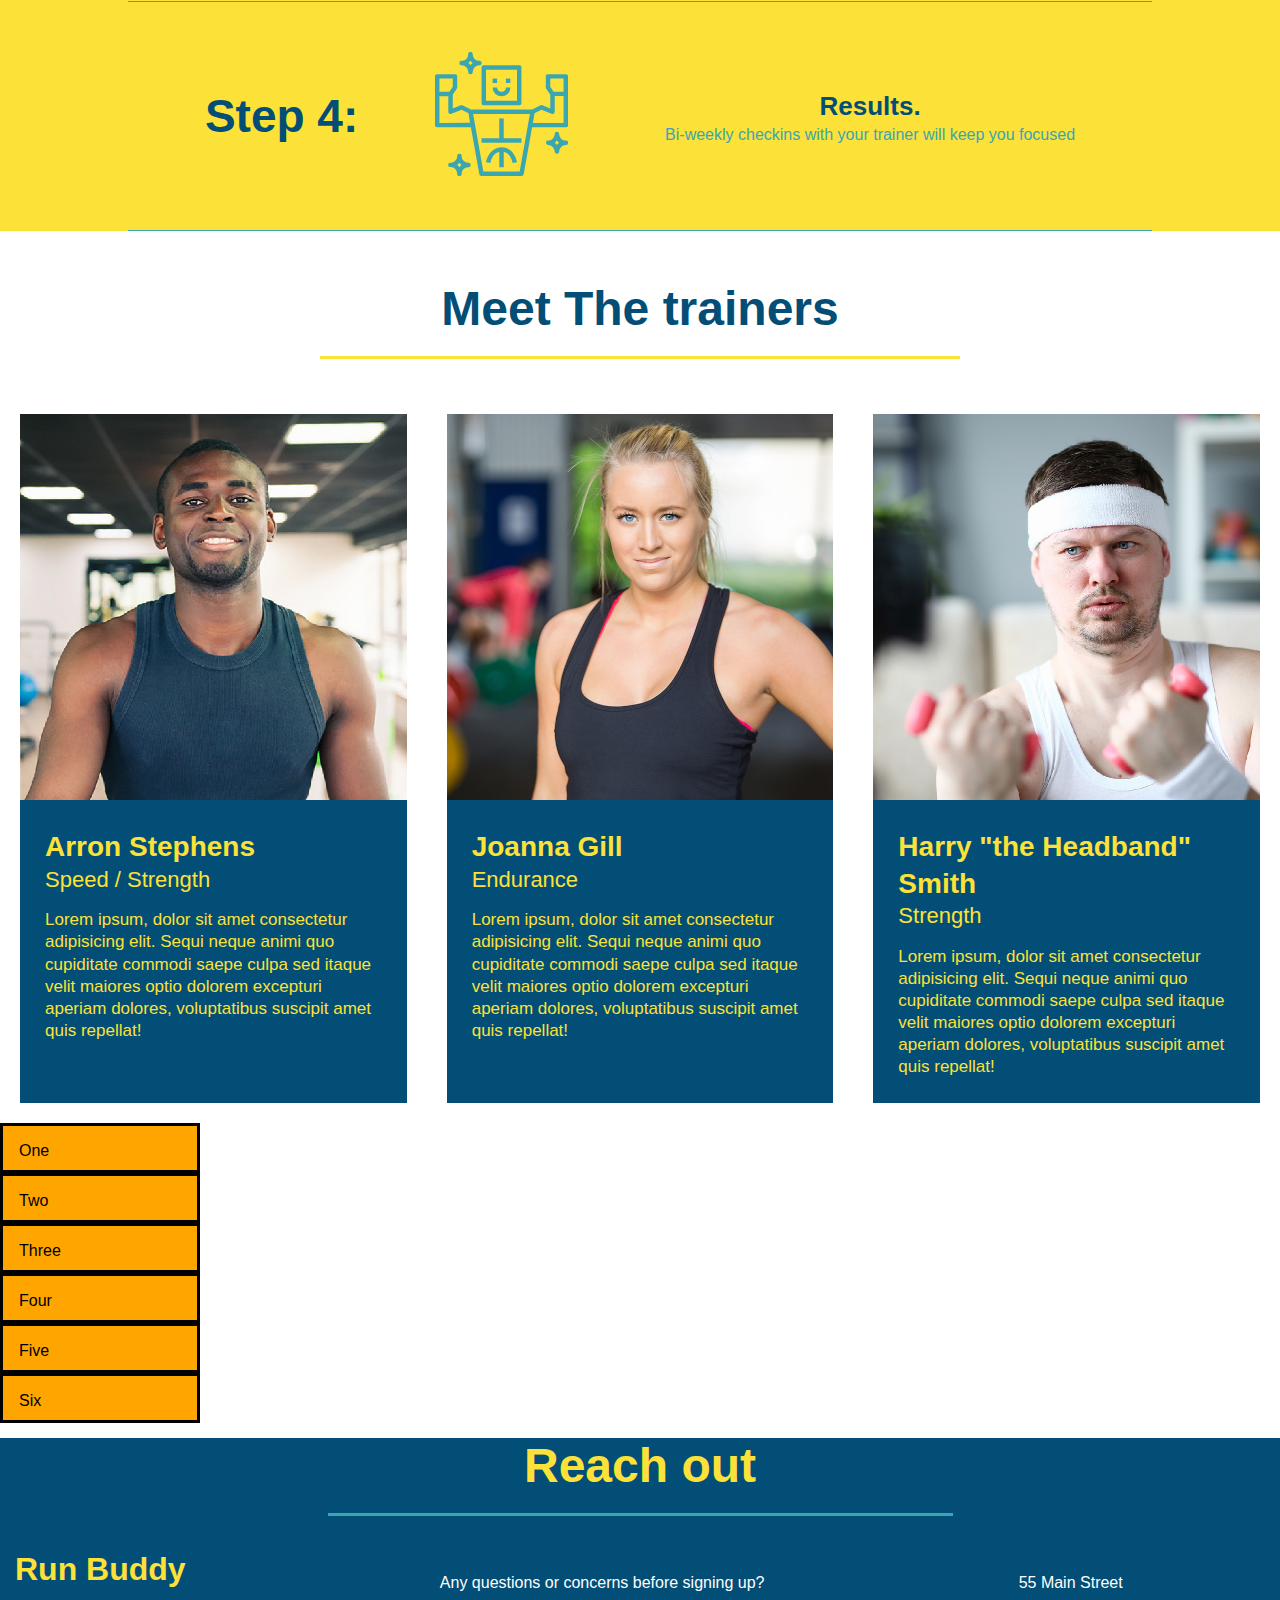
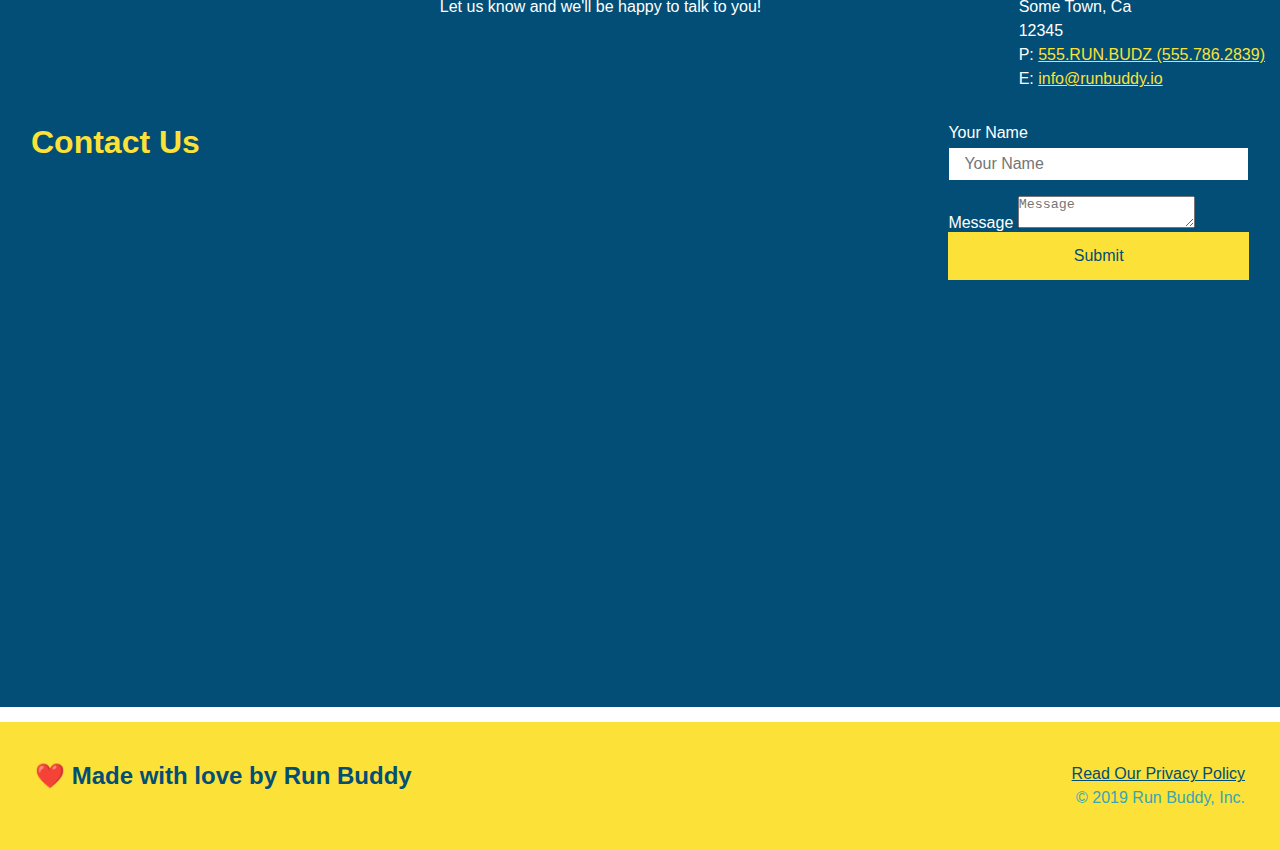
==== commit 689c7c88: "example grid" ====
--- a/index.html
+++ b/index.html
@@ -191,7 +191,19 @@
             </article>
           </div>
       </section>
-      
+      <section id="service-plans" class="services">
+        <nav>
+          <a href="#service-plans"></a>
+          <div class="service-grid-container">
+            <div class="service-grid-item">One</div>
+            <div class="service-grid-item">Two</div>
+            <div class="service-grid-item">Three</div>
+            <div class="service-grid-item">Four</div>
+            <div class="service-grid-item">Five</div>
+            <div class="service-grid-item">Six</div>
+          </div>
+        </nav>
+      </section>
       <!-- "reach out" section-->
       <section id="reach-out" class="contact">
         <div class="contact-info">
--- a/assets/css/style.css
+++ b/assets/css/style.css
@@ -301,10 +301,66 @@
       padding: 15px 0;
       font-size: 16px;
   }
+
+ /*CSS GRID*/
+.service-grid-container {
+    display: grid;
+    align-items: start | end | center | stretch;  
+} 
+.service-grid-item {
+    width: 200px;
+    height: 50px;
+    background-color: orange;
+    border: solid;
+    padding: 1em;
+    color: black;
+}
+.box1 {
+    grid-column-start: 1; 
+    grid-column-end: 2; 
+    grid-row-start: 1; 
+    grid-row-end: 3; 
+  }
 /* MEDIA QUERY FOR SMALLER DESKTOP SCREENS AND SMALLER */
 @media screen and (max-width: 980px) {
-    header h1 a {
-      /* this will be applied on any screen smaller than 980px */
+    header {
+      padding-bottom: 0;
+      justify-content: center;
+    }
+  
+    header h1 {
+      width: 100%;
+      text-align: center;
+    }
+  
+    header nav ul {
+      margin-top: 20px;
+      width: 100%;
+      justify-content: center;
+    }
+  
+    header nav ul li a {
+      font-size: 20px;
+    }
+  
+    footer h2, footer div {
+      text-align: center;
+      width: 100%;
+    }
+    .hero-cta, .hero-form {
+        width: 100%;
+    }
+    .hero-cta {
+        text-align: center;
+    }
+    .section-title {
+        width: 80%;
+    }
+    .trainer {
+        flex: 0 70%;
+    }
+    .contact-info iframe {
+        flex: 1 100%;
     }
   }
   
@@ -314,6 +370,30 @@
       /* this will be applied on any screen between 768px and 575px */
       font-size: 80px;
     }
+    section {
+        padding: 30px 15px;
+    }
+    .step h3 {
+        flex: 1 100%;
+        text-align: center;
+      }
+    
+      .step-info {
+        flex: 2 100%;
+        text-align: center;
+        justify-content: center;
+      }
+    
+      .step-img {
+        flex: 0 32%;
+        margin-right: 0;
+        margin-top: 15px;
+        margin-bottom: 15px;
+      }
+    
+      .step-text {
+        flex: 100%;  
+      }
   }
   
   /* MEDIA QUERY FOR MOBILE PHONES AND SMALLER */
@@ -322,4 +402,32 @@
       /* this will be applied on any screen smaller than 575px */
       font-size: 100px;
     }
-  }
+    .hero-form button {
+        width: 100%;
+      }
+    
+    .section-title {
+        width: 95%;
+      }
+    
+    .intro p {
+        width: 100%;
+      }
+    
+    .trainer {
+        flex: 0 100%;
+      }
+    
+    .contact-info {
+        text-align: center;
+      }
+    
+    .contact-info > * {
+        flex: 0 100%;
+      }
+    .contact-form {
+        order: 3;
+    }
+  }
+
+
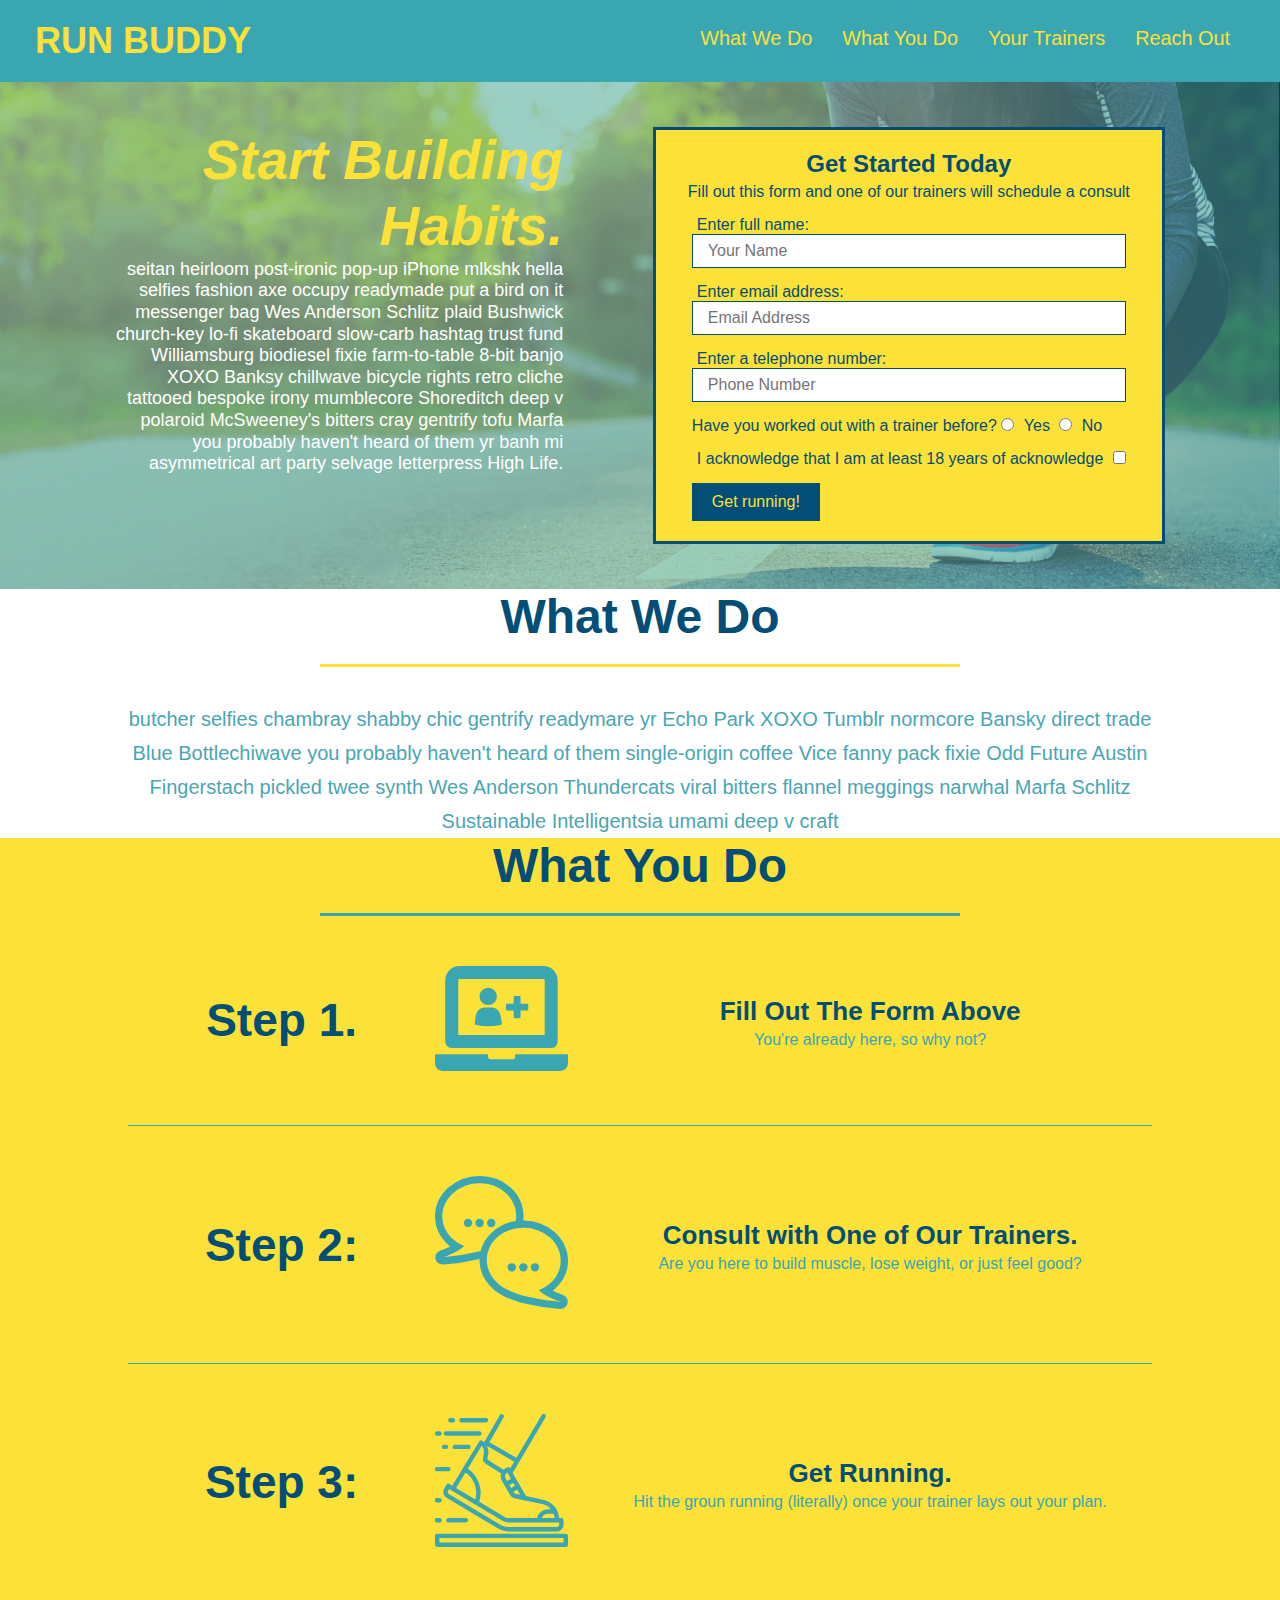
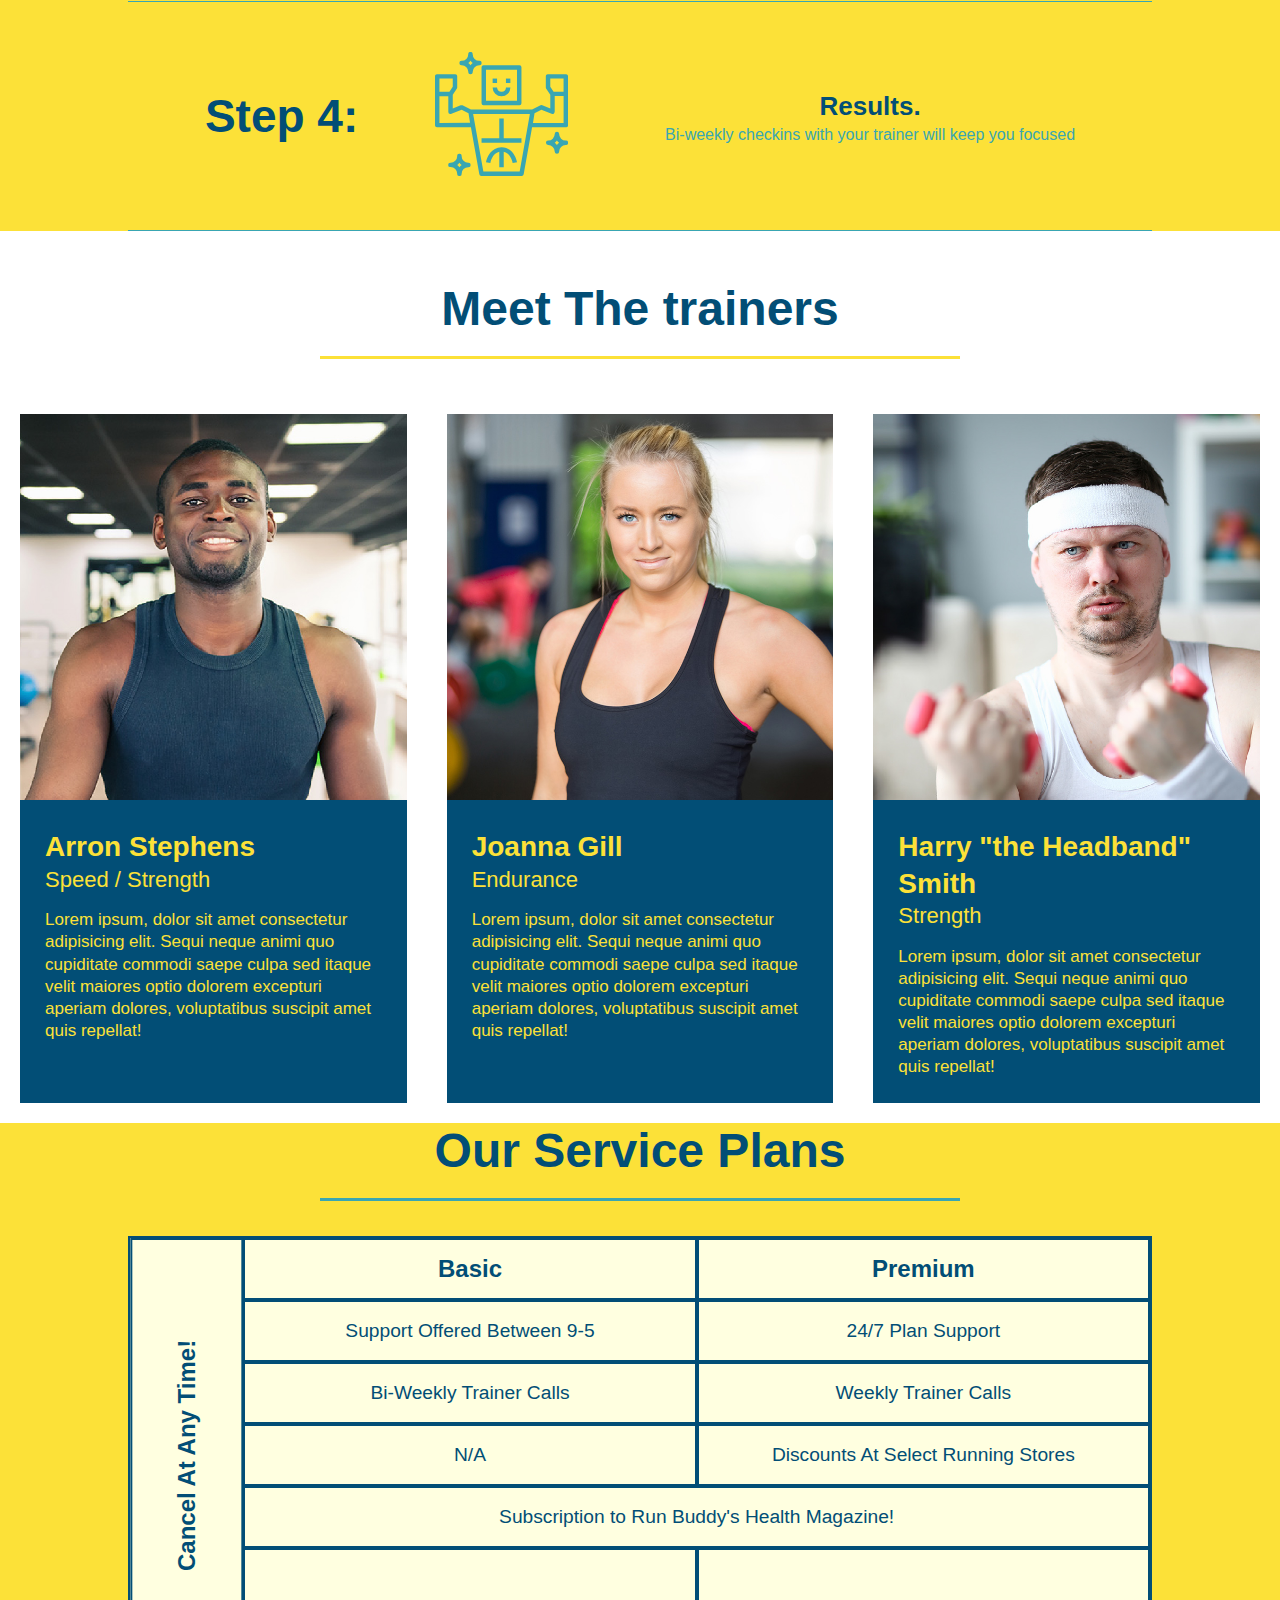
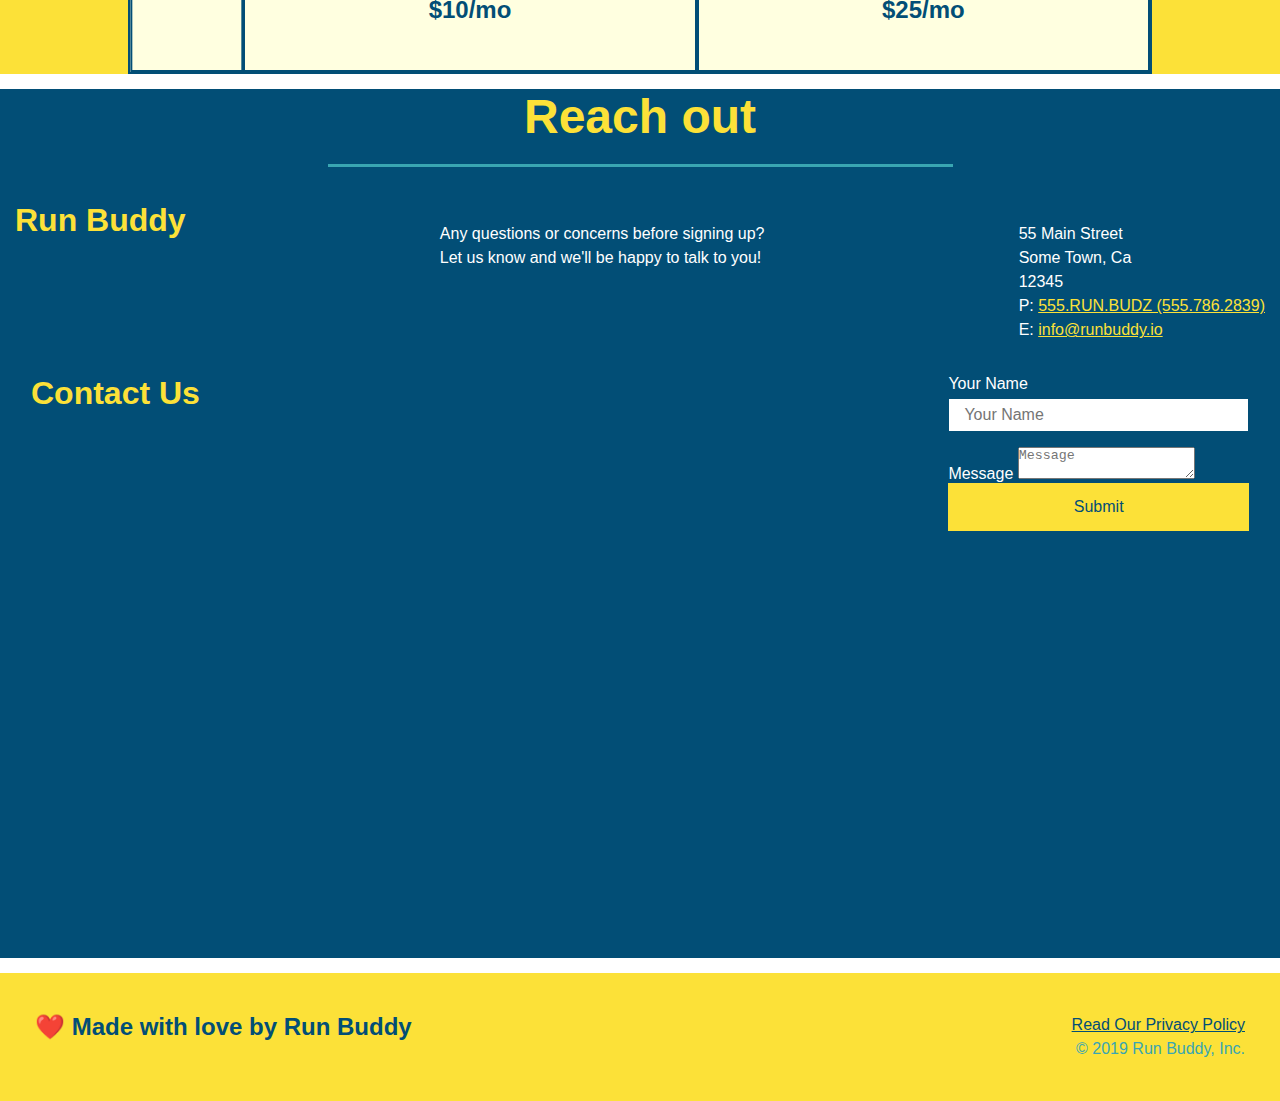
==== commit c96db817: "Our service plan" ====
--- a/index.html
+++ b/index.html
@@ -191,19 +191,56 @@
             </article>
           </div>
       </section>
+      <!-- "add grid section-->
       <section id="service-plans" class="services">
-        <nav>
-          <a href="#service-plans"></a>
+
+        <h2 class="section-title secondary-border">
+          Our Service Plans
+        </h2>
+        <div class="service-grid-wrapper">
           <div class="service-grid-container">
-            <div class="service-grid-item">One</div>
-            <div class="service-grid-item">Two</div>
-            <div class="service-grid-item">Three</div>
-            <div class="service-grid-item">Four</div>
-            <div class="service-grid-item">Five</div>
-            <div class="service-grid-item">Six</div>
-          </div>
-        </nav>
-      </section>
+            <!-- Headers -->
+            <div class="service-grid-item grid-head basic">
+              Basic
+            </div>
+            <div class="service-grid-item grid-head premium">
+              Premium
+            </div>
+            <!-- Body -->
+            <div class="service-grid-item basic">
+              Support Offered Between 9-5
+            </div>
+            <div class="service-grid-item premium">
+              24/7 Plan Support
+            </div>
+            <div class="service-grid-item basic">
+              Bi-Weekly Trainer Calls
+            </div>
+            <div class="service-grid-item premium">
+              Weekly Trainer Calls
+            </div>
+            <div class="service-grid-item basic">
+              N/A
+            </div>
+            <div class="service-grid-item premium">
+              Discounts At Select Running Stores
+            </div>
+            <div class="service-grid-item both">
+              Subscription to Run Buddy's Health Magazine!
+            </div>
+            <div class="service-grid-item grid-price basic">
+              $10/mo
+            </div>
+            <div class="service-grid-item grid-price premium">
+              $25/mo
+            </div>
+            <div class="service-grid-item cancel">
+              Cancel At Any Time!
+            </div>
+          </div> <!-- div service-grid-container -->
+        </div> <!-- div service-grid-wrapper -->
+      </section>
+    
       <!-- "reach out" section-->
       <section id="reach-out" class="contact">
         <div class="contact-info">
--- a/assets/css/style.css
+++ b/assets/css/style.css
@@ -303,24 +303,56 @@
   }
 
  /*CSS GRID*/
-.service-grid-container {
+/* SERVICE STYLES BEGIN */
+.services {
+    background: #fce138; 
+  }
+  
+  .service-grid-wrapper {
+    display: flex;
+    width: 100%;
+    justify-content: center;
+  }
+ .service-grid-container {
+    background: lightyellow;
+    width: 80%;
     display: grid;
-    align-items: start | end | center | stretch;  
+    /* repeat(iterator, size) */
+    grid-template-columns: 1fr repeat(2, 4fr);
+    grid-template-rows: repeat(5, 1fr) 2fr;
+    border: 2px solid #024e76;
+    color:  #024e76;
+    font-size: 1.2rem;
 } 
 .service-grid-item {
-    width: 200px;
-    height: 50px;
-    background-color: orange;
-    border: solid;
-    padding: 1em;
-    color: black;
-}
-.box1 {
-    grid-column-start: 1; 
-    grid-column-end: 2; 
-    grid-row-start: 1; 
-    grid-row-end: 3; 
-  }
+    padding: 15px 0;
+    border: 2px solid #024e76;
+    display: flex;
+    align-items: center;
+    justify-content: center;
+    text-align: center;
+}
+/* specific match */
+.service-grid-item.basic {
+    grid-column: 2 / span 1;
+}
+.service-grid-item.both {
+    grid-column: 2 / span 2;
+}
+.service-grid-item.cancel {
+    grid-row: 1 / -1;
+}
+.service-grid-item.cancel {
+    writing-mode: vertical-lr;
+    grid-column: 1;
+    grid-row: 1 / -1;
+    transform: rotate(180deg);
+}
+.grid-head, .grid-price, .service-grid-item.cancel {
+    font-size: 1.5rem;
+    font-weight: bold;
+}
+
 /* MEDIA QUERY FOR SMALLER DESKTOP SCREENS AND SMALLER */
 @media screen and (max-width: 980px) {
     header {
@@ -394,6 +426,25 @@
       .step-text {
         flex: 100%;  
       }
+      /* grid setup */
+      .service-grid-container {
+        grid-template-columns: 1fr 1fr;
+      }
+    
+      .service-grid-item.basic {
+        grid-column: 1;
+      }
+    
+      .service-grid-item.both {
+        grid-column: 1 / -1;
+      }
+    
+      .service-grid-item.cancel {
+        transform: none;
+        writing-mode: unset;
+        grid-column: 1 / -1;
+        grid-row: -1;
+      }
   }
   
   /* MEDIA QUERY FOR MOBILE PHONES AND SMALLER */
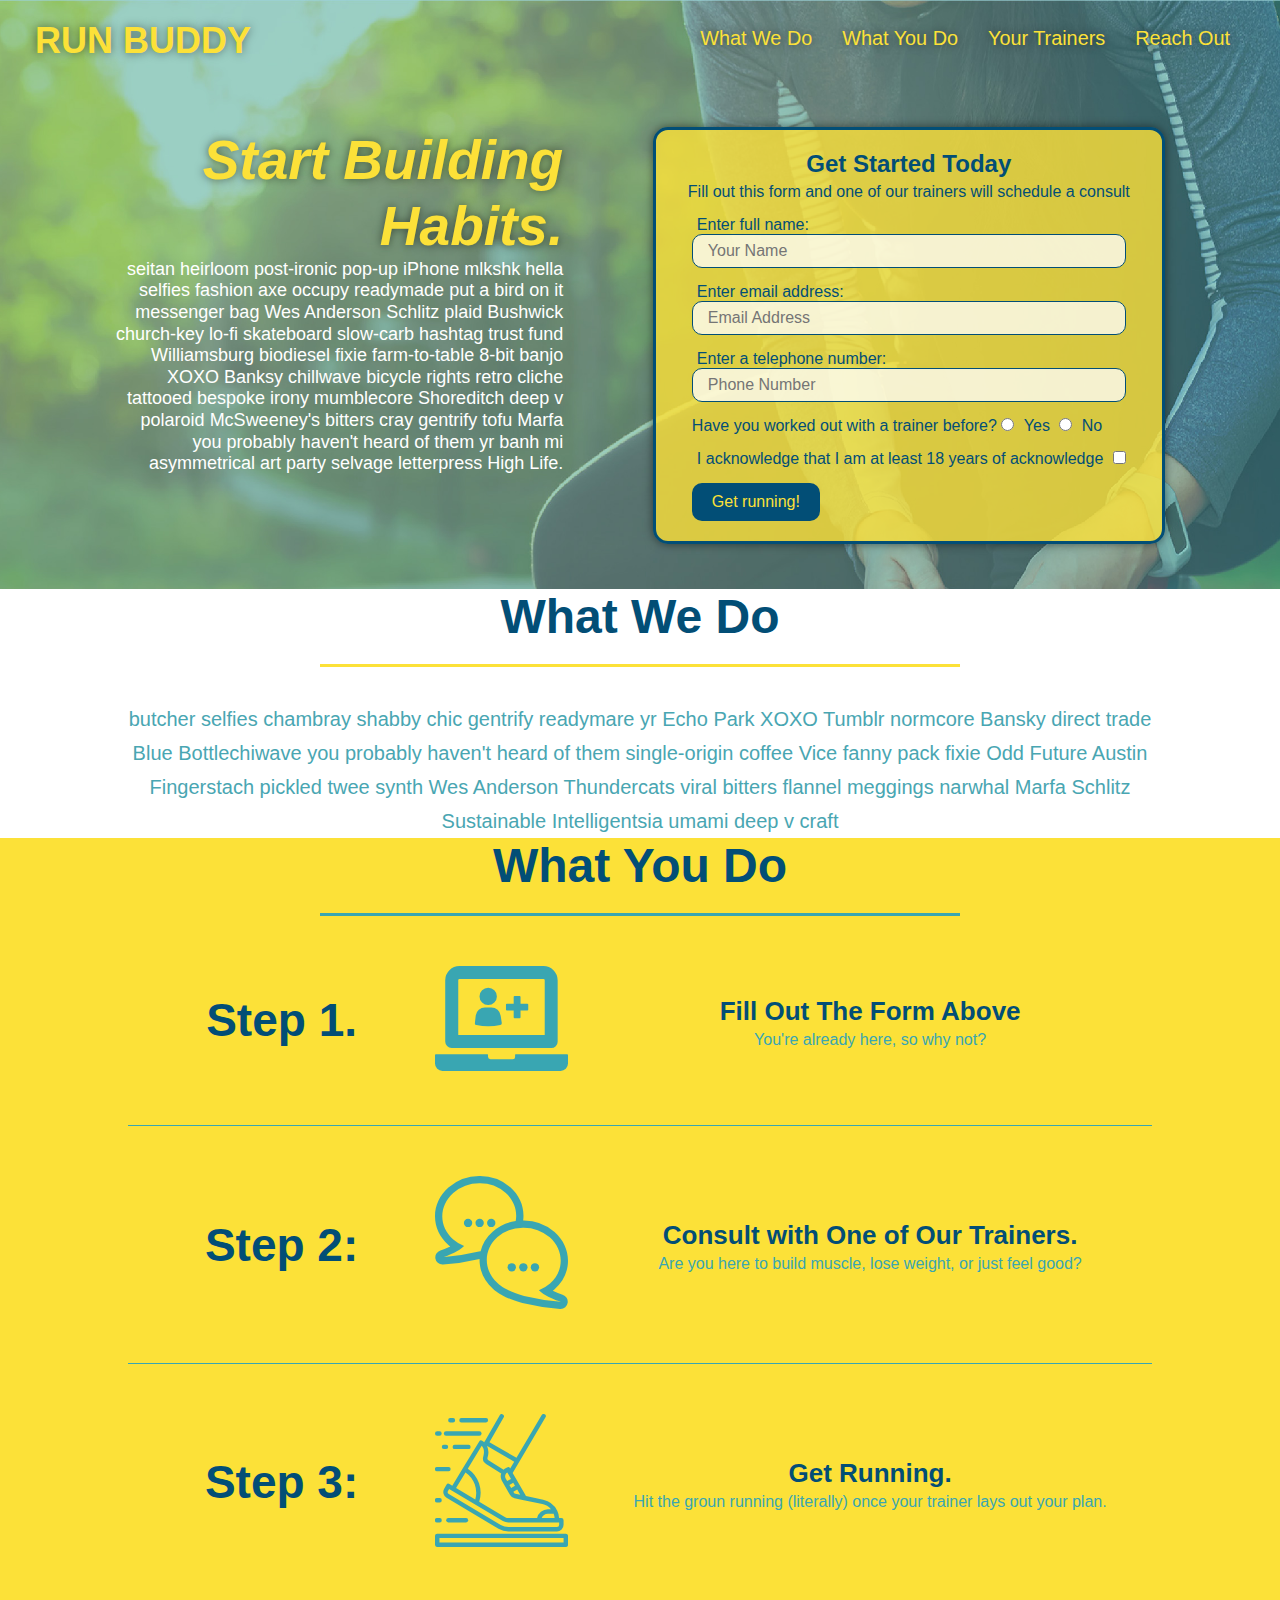
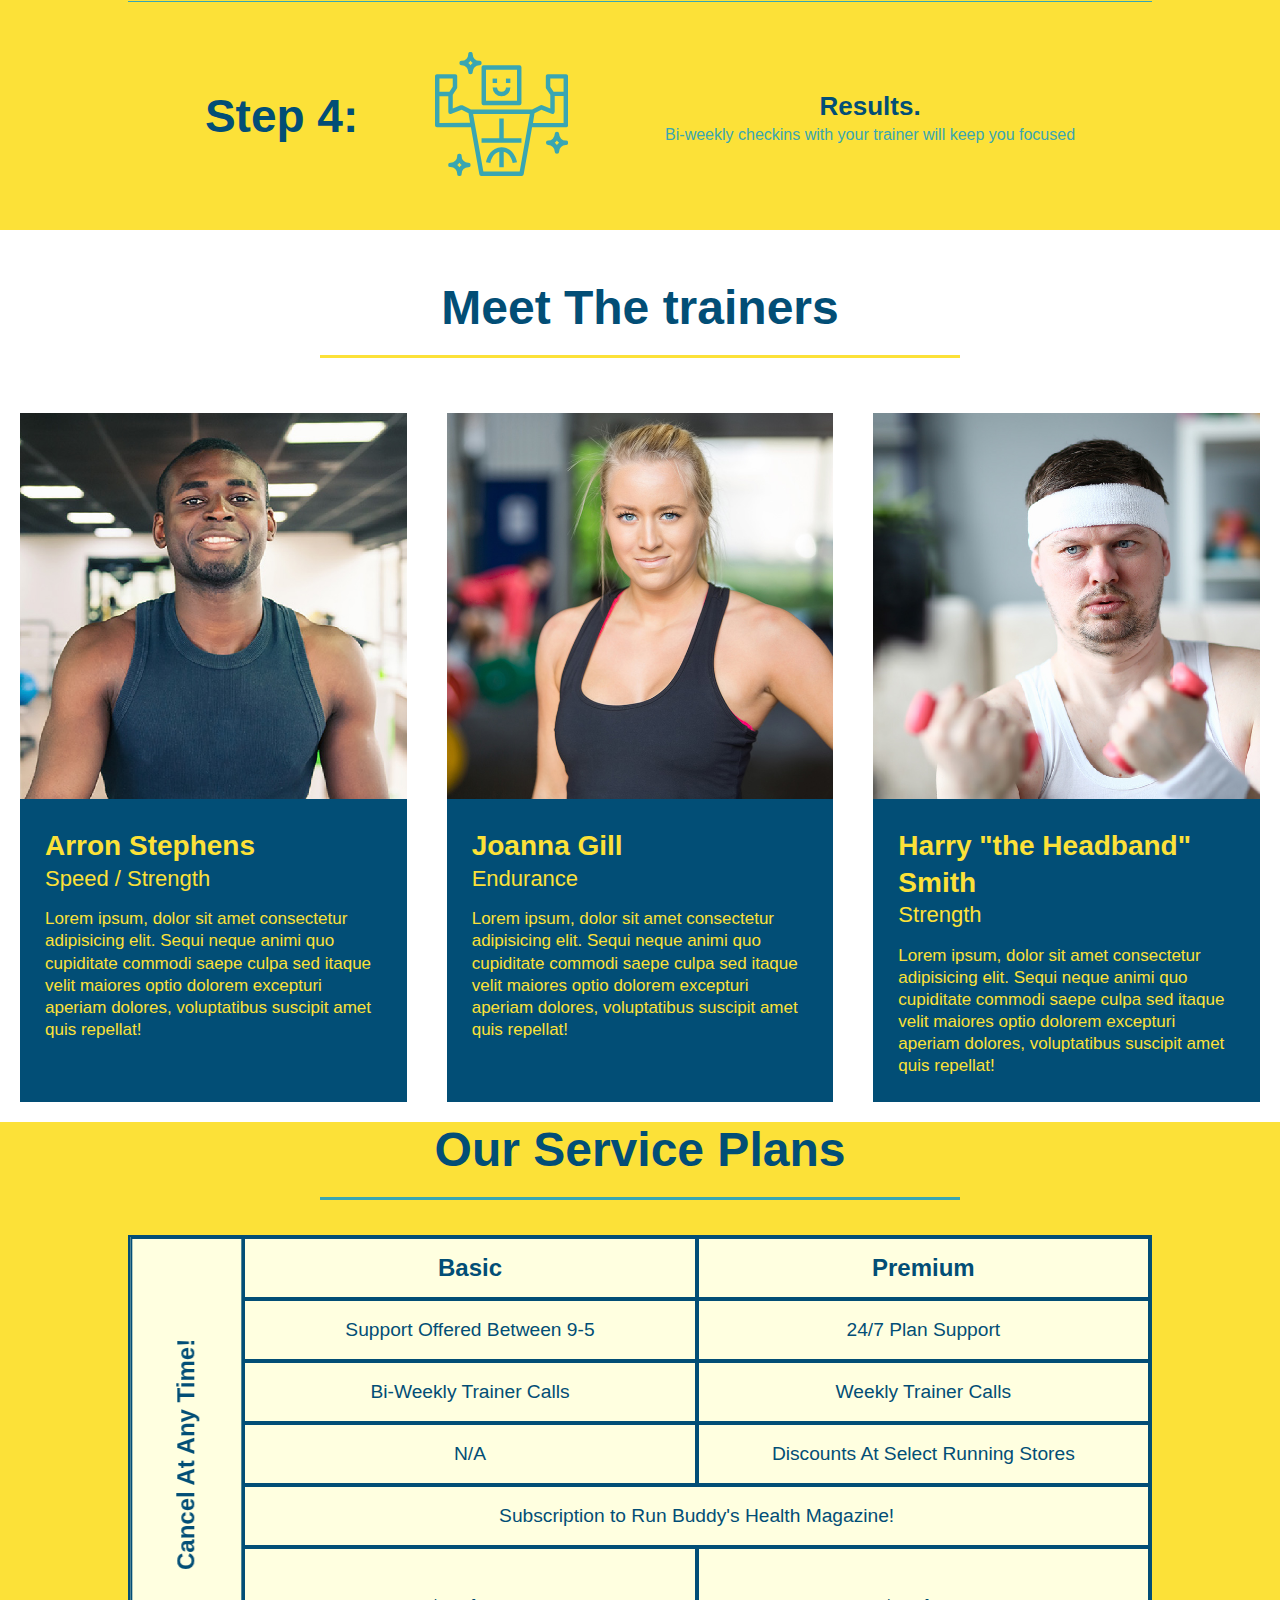
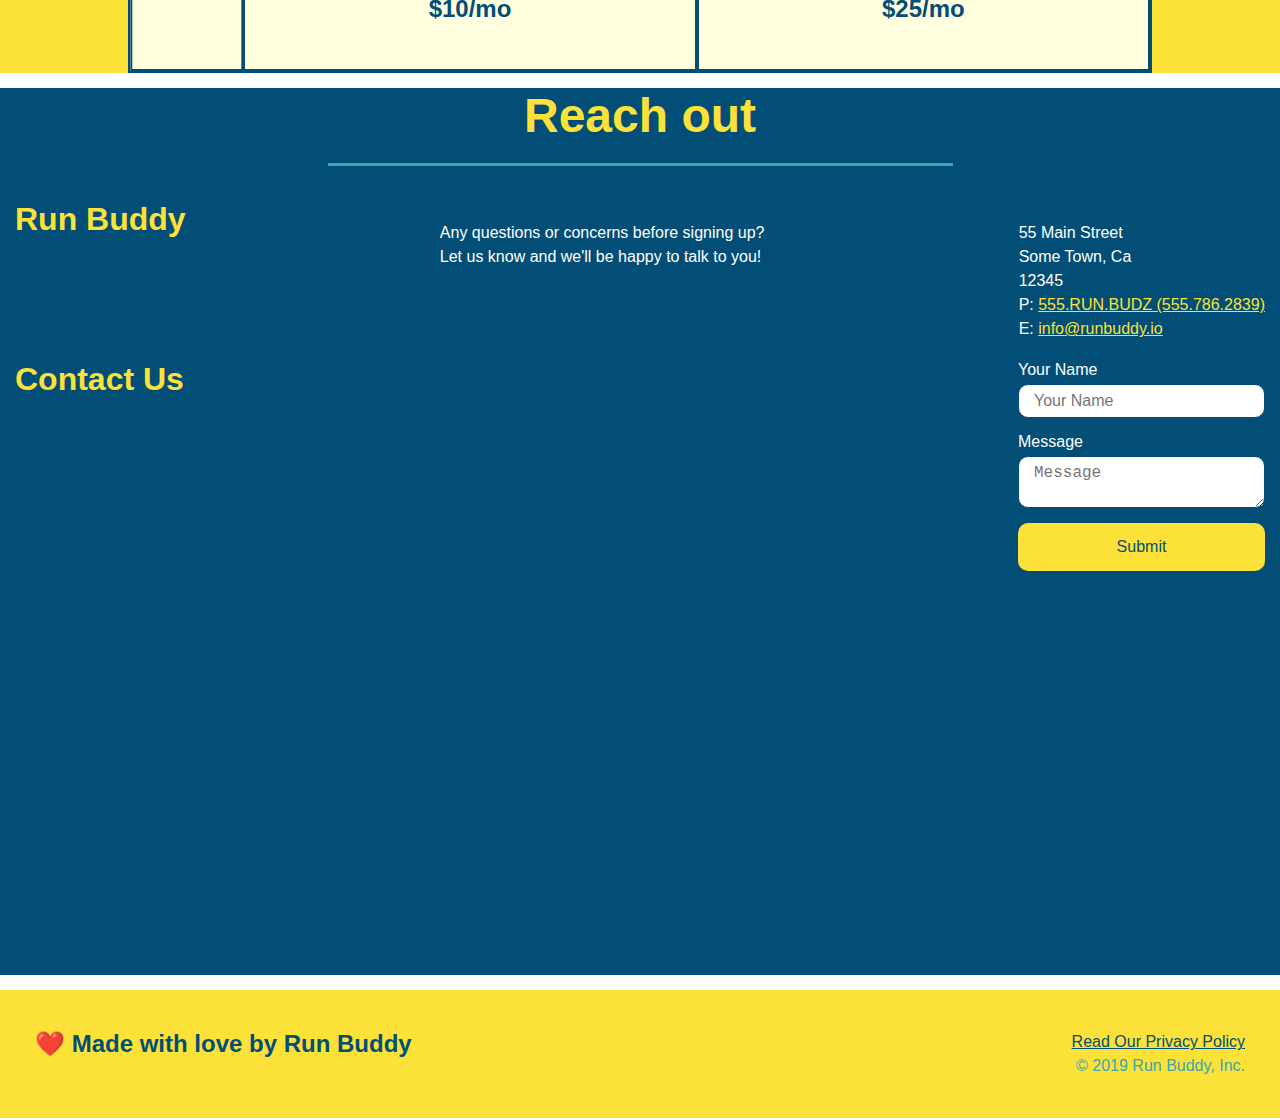
==== commit be2ea619: "style the states" ====
--- a/index.html
+++ b/index.html
@@ -92,6 +92,7 @@
       <!-- "what you do" section -->
       <section id="what-you-do" class="steps">
           <h2 class="section-title secondary-border">What You Do</h2>
+          
           <div class="step">
             <!-- Step 1-->
             <h3>Step 1.</h3>
--- a/assets/css/style.css
+++ b/assets/css/style.css
@@ -10,12 +10,19 @@
     display: flex;
     justify-content: space-between;
     flex-wrap: wrap;
+    position: sticky;
+    top: 0;
+    background-image: url("../images/hero-bg.jpg");
+    background-size: cover;
+    background-attachment: fixed;
+    background-position: 80%;
 }
 header h1 {
     font-weight: bold;
     font-size: 36px;
     color: #fce138;
     margin: 0;
+    text-shadow: 0 0 10px rgba(0, 0, 0, 0.5);
   }
 
 header a {
@@ -37,7 +44,14 @@
     padding: 10px 15px;
     font-weight: lighter;
     font-size: 1.55vw;
-}
+    text-shadow: 0 0 10px rgba(0, 0, 0, 0.5);
+}
+header nav ul li a:hover {
+    background: #fce138;
+    color: #024e76;
+    border-radius: 15px;
+    text-shadow: none;
+  }
 * {
     margin: 0;
     padding: 0;
@@ -71,24 +85,27 @@
 .hero {
     background-image: url("../images/hero-bg.jpg");
     background-size: cover;
-    background-position: center;
     display: flex;
     justify-content: center;
     flex-wrap: wrap;
     align-items: flex-start;
+    background-attachment: fixed;
+    background-position: 80%;
 }
 /* Hero Style end */
 /* hero-form start */
 .hero-form {
     color: #024e76;
     padding: 20px ;
-    background-color: #fce138;
+    background-color: rgb(252, 225, 56, 0.8);
     border: solid 3px #024e76;
     display: flex;
     justify-content: center;
     flex-wrap: wrap;
     width: 40%;
     margin: 3.5%;
+    box-shadow: 0 0 10px rgba(0, 0, 0, 0.5);
+    border-radius: 15px;
 }
 .hero-cta {
     width: 35%;
@@ -102,6 +119,7 @@
     font-style: italic;
     font-size: 55px;
     color: #fce138;
+    text-shadow: 0 0 10px rgba(0, 0, 0, 0.5);
   }
 
 .hero-form h3 {
@@ -119,6 +137,12 @@
     color: #024e76;
     width: 100%;
     margin-bottom: 15px;
+    border-radius: 10px;
+    background-color: rgba(255,255,255, 0.75);
+}
+.form-input:focus {
+    background-color: rgba(255,255,255, 1);
+    outline: none;
 }
 .hero-form label {
     margin: 0 5px;
@@ -129,7 +153,11 @@
     border: none;
     padding: 10px 20px;
     font-size: 16px;
-}
+    border-radius: 10px;
+}
+.hero-form button:hover {
+    background-color: #39a6b2;  
+  }
 /* hero-form end */
 /* section what-we-do start */
 .intro p {
@@ -150,12 +178,18 @@
     margin: 50px auto;
     padding-bottom: 50px;
     width: 80%;
-    border-bottom: 1px solid #39a6b2;
     display: flex;
     flex-wrap: wrap;
     align-items: center;
     justify-content: space-between;
-  }
+    border-bottom: 1px solid #39a6b2;
+  }
+.step:last-child {
+    border-bottom: none;
+}
+.step:not(:last-child) {
+    border-bottom: 1px solid #39a6b2;
+}
 .section-title {
     font-size: 48px;
     color: #024e76;
@@ -259,30 +293,30 @@
     flex-wrap: wrap;
     color: white;
   }
-  .contact-info h3 {
+.contact-info h3 {
     color: #fce138;
     font-size: 32px;
   }
-  .contact-info p, .contact-info address {
+.contact-info p, .contact-info address {
     margin: 20px 0;
     line-height: 1.5;
     font-size: 16px;
     font-style: normal;
   }
   
-  .contact-info a {
+.contact-info a {
     color: #fce138;
   }
   /* flex css */
-  .flex-row {
+.flex-row {
       display: flex;
   }
-  .contact-info > * {
+.contact-info > * {
       flex: 1;
       margin: 15px;
   }
-  .contact-form input,
-  .contact-form {
+.contact-form input,
+.contact-form textarea{
       border: 1px solid #024e76;
       display: block;
       padding: 7px 15px;
@@ -291,8 +325,14 @@
       width: 100%;
       margin-bottom: 15px;
       margin-top:5px;
-  }
-  .contact-form button {
+      border-radius: 10px;
+      
+  }
+.contact-form input:focus, .contact-form textarea:focus {
+    background-color: rgba(255,255,255,1);
+    outline: none;
+}
+.contact-form button {
       width: 100%;
       border: none;
       background:#fce138;
@@ -300,6 +340,11 @@
       text-align: center;
       padding: 15px 0;
       font-size: 16px;
+      border-radius: 10px;
+  }
+.contact-form button:hover {
+    color: #fce138;
+    background: #39a6b2;
   }
 
  /*CSS GRID*/
@@ -308,12 +353,12 @@
     background: #fce138; 
   }
   
-  .service-grid-wrapper {
+.service-grid-wrapper {
     display: flex;
     width: 100%;
     justify-content: center;
   }
- .service-grid-container {
+.service-grid-container {
     background: lightyellow;
     width: 80%;
     display: grid;
@@ -353,11 +398,18 @@
     font-weight: bold;
 }
 
+/* Shadow and more */
+.some-class {
+    text-shadow: 5px 10px 15px black;
+    box-shadow: 5px 10px 15px rgba(0, 0, 0, 0.25);
+}
+
 /* MEDIA QUERY FOR SMALLER DESKTOP SCREENS AND SMALLER */
 @media screen and (max-width: 980px) {
     header {
       padding-bottom: 0;
       justify-content: center;
+      position: relative;
     }
   
     header h1 {
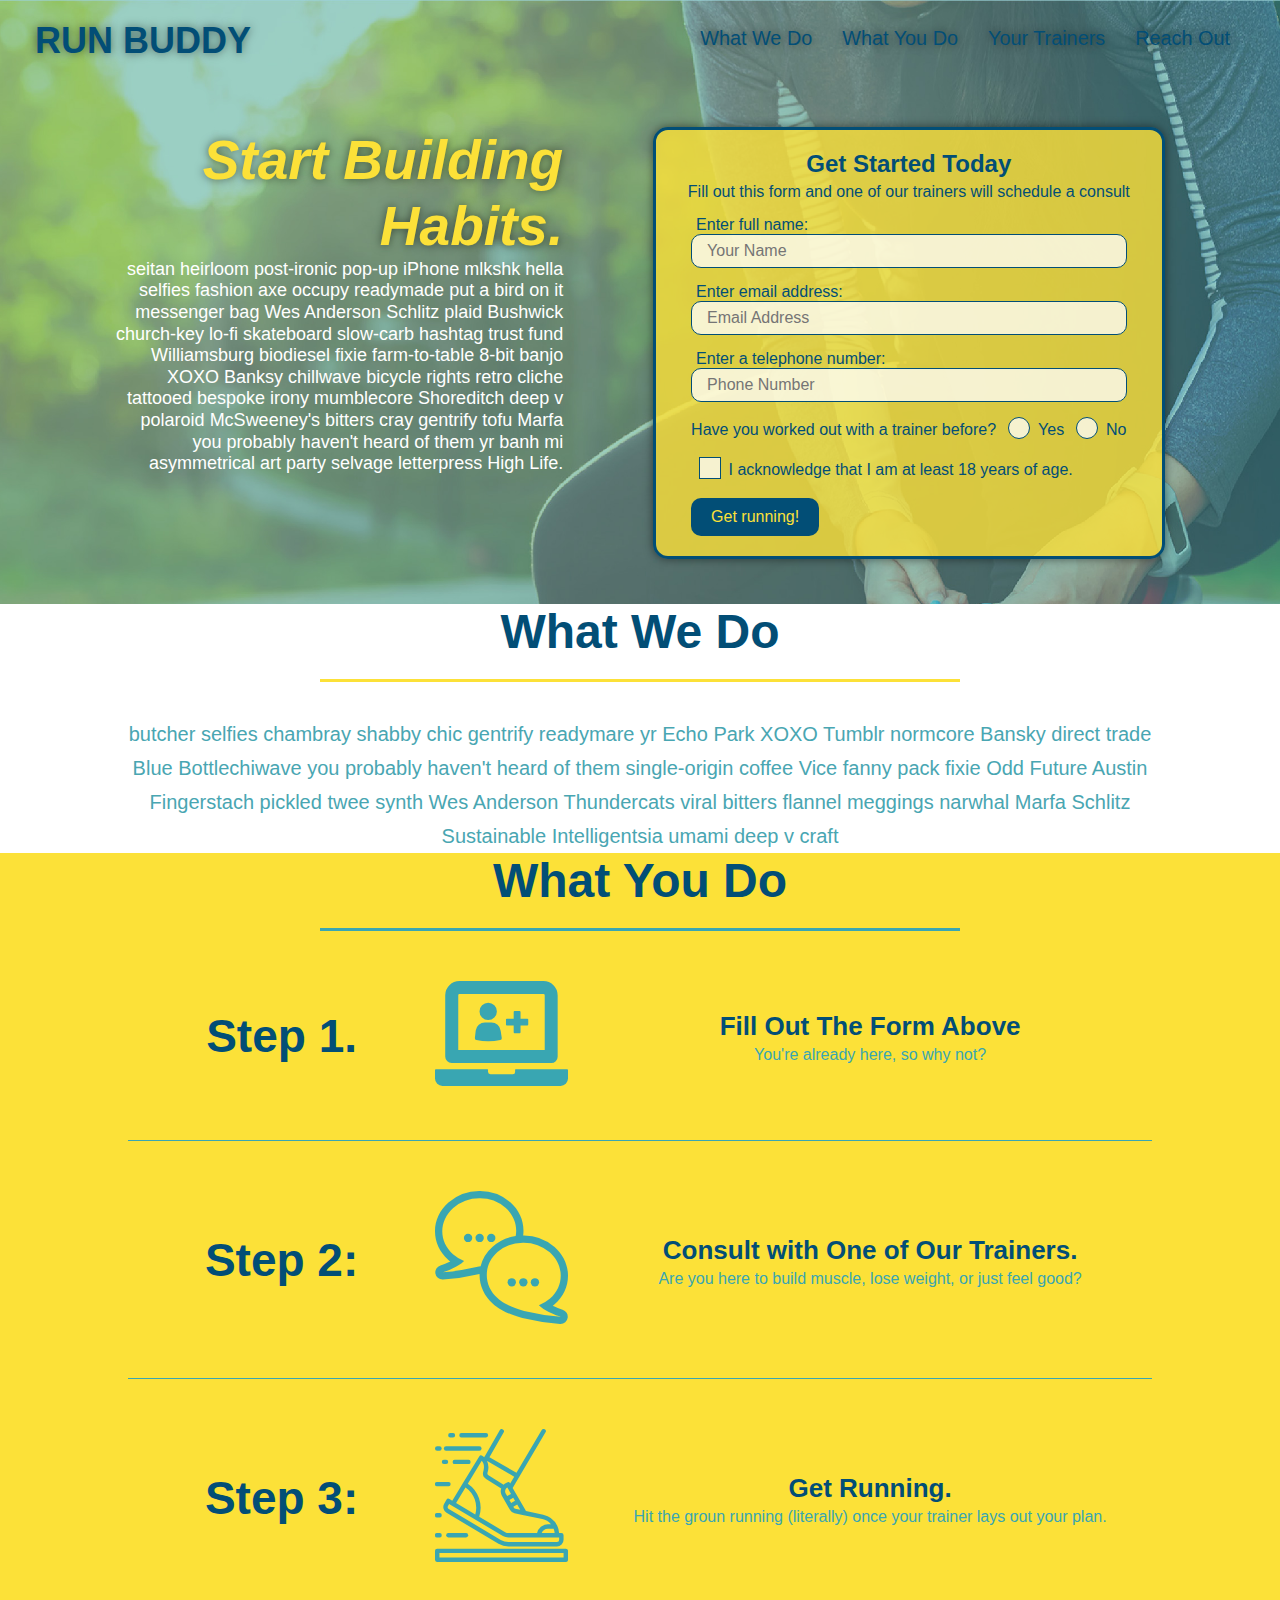
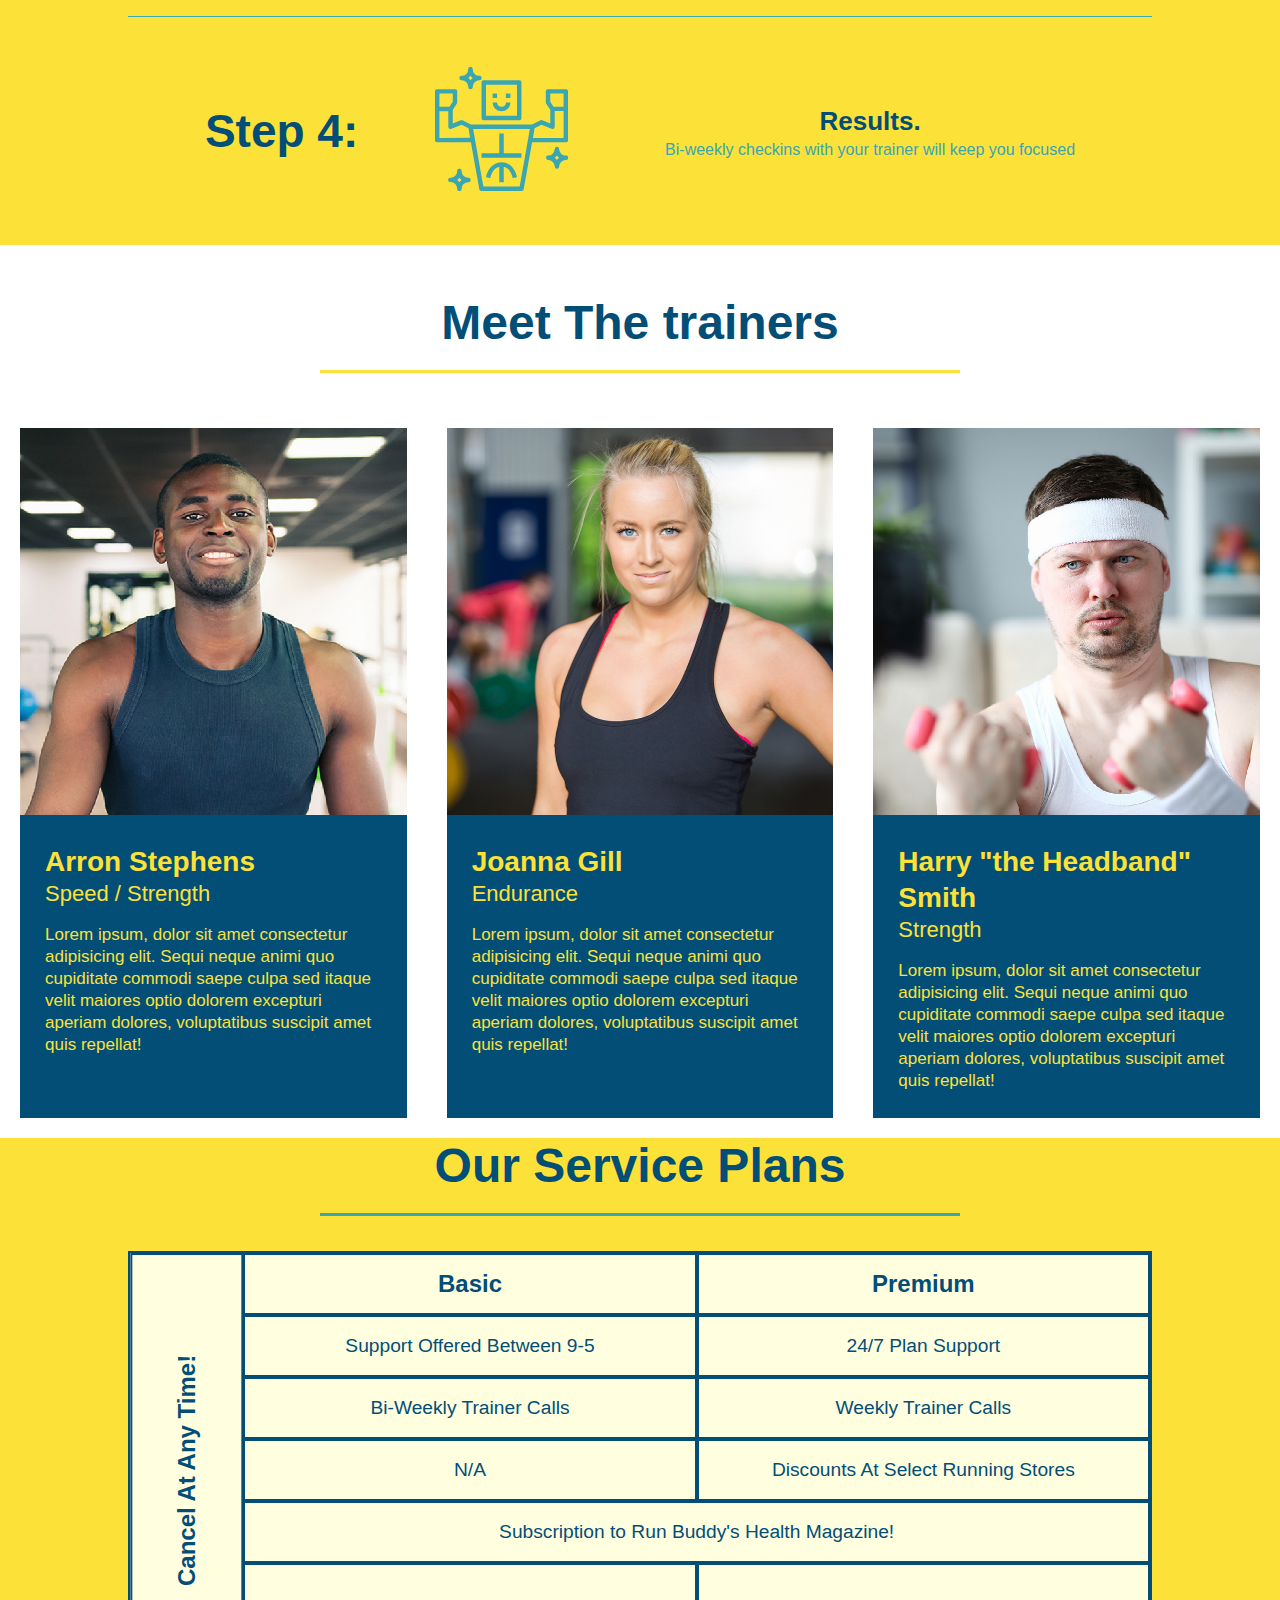
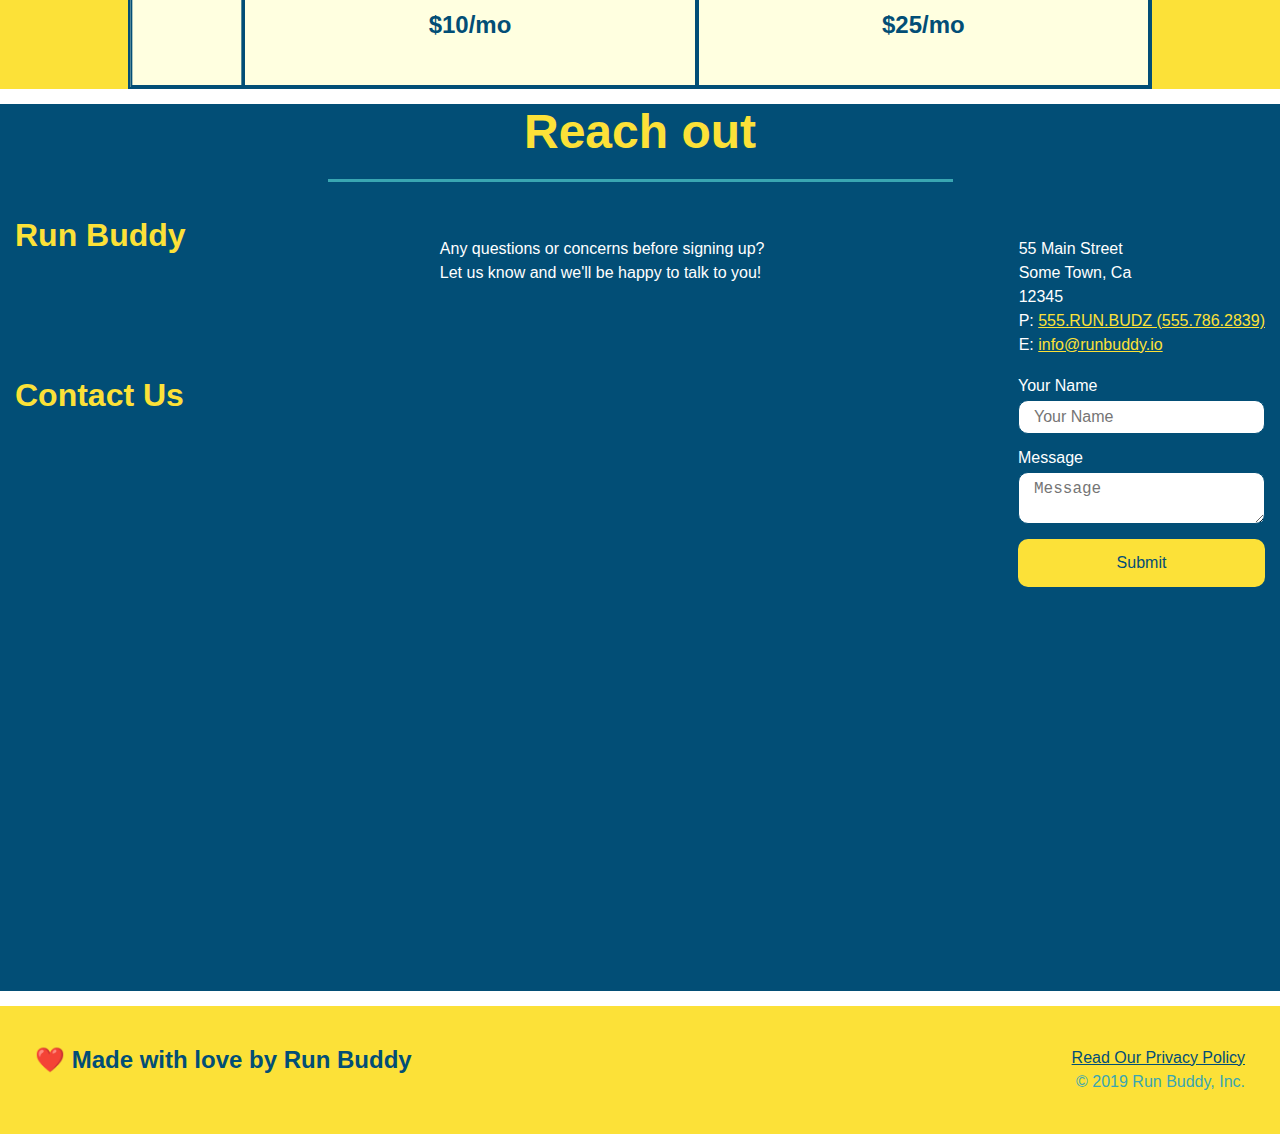
==== commit f6b22333: "final css touches" ====
--- a/index.html
+++ b/index.html
@@ -57,19 +57,23 @@
                 <input type="email" placeholder="Email Address" name="email" id="email" class="form-input"/>
                 <label for="phone">Enter a telephone number:</label>
                 <input type="tel" placeholder="Phone Number" name="phone" id="phone" class="form-input"/>
-            <p>
-                Have you worked out with a trainer before?
-                <input type="radio" name="trainer-confirm" id="trainer-yes" />
-                <label for="trainer-yes">Yes</label>
-                <input type="radio" name="trainer-confirm" id="trainer-no" />
-                <label for="trainer-no">No</label>
-            </p>
-            <p> 
-                <label for="checkbox">
-                I acknowledge that I am at least 18 years of acknowledge
-                </label>
-                <input type="checkbox" name="age-confirm" id="checkbox" />
-            </p>
+                <p>
+                  Have you worked out with a trainer before?
+                  <span class="radio-wrapper">
+                    <input type="radio" name="trainer-confirm" id="trainer-yes" />
+                    <label for="trainer-yes">Yes</label>
+                  </span>
+                  <span class="radio-wrapper">
+                    <input type="radio" name="trainer-confirm" id="trainer-no" />
+                    <label for="trainer-no">No</label>
+                  </span>
+                </p>
+                <p>
+                  <span class="checkbox-wrapper">
+                    <input type="checkbox" name="age-confirm" id="checkbox" />
+                    <label for="checkbox">I acknowledge that I am at least 18 years of age.</label>
+                  </span>
+                </p>
             <button type="submit" >
                 Get running!
             </button>
@@ -92,7 +96,6 @@
       <!-- "what you do" section -->
       <section id="what-you-do" class="steps">
           <h2 class="section-title secondary-border">What You Do</h2>
-          
           <div class="step">
             <!-- Step 1-->
             <h3>Step 1.</h3>
--- a/assets/css/style.css
+++ b/assets/css/style.css
@@ -1,12 +1,17 @@
+:root {
+    --primary-color: #fce138;
+    --secondary-color: #024e76;
+    --tertiary-color: #39a6b2;
+  }
 body {
-    color: #39a6b2;
+    color: var(--tertiary-color);
     font-family: Arial, Helvetica, sans-serif;
 }
 
 /* style to <header> */
 header {
     padding: 20px 35px;
-    background-color: #39a6b2;
+    background-color: var(--tertiary-color);
     display: flex;
     justify-content: space-between;
     flex-wrap: wrap;
@@ -16,18 +21,19 @@
     background-size: cover;
     background-attachment: fixed;
     background-position: 80%;
+    z-index: 9999;
 }
 header h1 {
     font-weight: bold;
     font-size: 36px;
-    color: #fce138;
+    color: var(--secondary-color);
     margin: 0;
     text-shadow: 0 0 10px rgba(0, 0, 0, 0.5);
   }
 
 header a {
     text-decoration: none;
-    color: #fce138;
+    color: var(--secondary-color);
 }
 
 header nav {
@@ -47,8 +53,8 @@
     text-shadow: 0 0 10px rgba(0, 0, 0, 0.5);
 }
 header nav ul li a:hover {
-    background: #fce138;
-    color: #024e76;
+    background: var(--primary-color);
+    color: var(--secondary-color);
     border-radius: 15px;
     text-shadow: none;
   }
@@ -58,7 +64,7 @@
     box-sizing: border-box;
 }
 footer {
-    background: #fce138;
+    background: var(--primary-color);
     width: 100%;
     padding: 40px 35px;
     display: flex;
@@ -66,7 +72,7 @@
     flex-wrap: wrap;
 }
 footer h2 {
-    color: #024e76;
+    color: var(--secondary-color);
     font-size: 30 px;
     margin: 0;
 }
@@ -76,7 +82,7 @@
 }
 
 footer a {
-    color: #024e76;
+    color: var(--secondary-color);
 }
 section {
     padding: 60 px;
@@ -95,10 +101,10 @@
 /* Hero Style end */
 /* hero-form start */
 .hero-form {
-    color: #024e76;
+    color: var(--secondary-color);
     padding: 20px ;
     background-color: rgb(252, 225, 56, 0.8);
-    border: solid 3px #024e76;
+    border: solid 3px var(--secondary-color);
     display: flex;
     justify-content: center;
     flex-wrap: wrap;
@@ -118,7 +124,7 @@
 .hero-cta h2 {
     font-style: italic;
     font-size: 55px;
-    color: #fce138;
+    color: var(--primary-color);
     text-shadow: 0 0 10px rgba(0, 0, 0, 0.5);
   }
 
@@ -130,11 +136,11 @@
     margin: 5px 0 15px 0;
 }
 .form-input {
-    border: 1px solid #024e76;
+    border: 1px solid var(--secondary-color);
     display: block;
     padding: 7px 15px;
     font-size: 16px;
-    color: #024e76;
+    color: var(--secondary-color);
     width: 100%;
     margin-bottom: 15px;
     border-radius: 10px;
@@ -148,8 +154,8 @@
     margin: 0 5px;
 }
 .hero-form button {
-    color: #fce138;
-    background-color: #024e76;
+    color: var(--primary-color);
+    background-color: var(--secondary-color);
     border: none;
     padding: 10px 20px;
     font-size: 16px;
@@ -158,6 +164,62 @@
 .hero-form button:hover {
     background-color: #39a6b2;  
   }
+/* wrappers*/
+
+.checkbox-wrapper input, .radio-wrapper input {
+    opacity: 0;
+}
+.checkbox-wrapper label, .radio-wrapper label {
+    position: relative;
+    left: 10px;
+    margin: 10px;
+    line-height: 1.6;
+}
+.checkbox-wrapper label::before, .radio-wrapper label::before {
+    content: "";
+    height: 20px;
+    width: 20px;
+    background: rgba(255, 255, 255, 0.75);  
+    border: 1px solid var(--secondary-color);  
+    position: absolute;
+    top: -4px;
+    left: -30px;
+}
+.radio-wrapper label::before {
+    border-radius: 50%;
+}
+.radio-wrapper label::after {
+    content: "";
+    width: 20px;
+    height: 20px;
+    border-radius: 50%;
+    background: var(--secondary-color);
+    position: absolute;
+    left: -29px;
+    top: -3px;
+    background-image: radial-gradient(circle, #39a6b2, var(--secondary-color));
+}
+  
+.checkbox-wrapper label::after {
+    content: "";
+    height: 6px;
+    width: 14px;
+    border-left: 2px solid var(--secondary-color);
+    border-bottom: 2px solid var(--secondary-color);
+    position: absolute;
+    left: -26px;
+    top: 1px;
+    transform: rotate(-58deg);
+}
+.checkbox-wrapper input + label::after, 
+.radio-wrapper input + label::after {
+  content: none;
+}
+
+.checkbox-wrapper input:checked + label::after, 
+.radio-wrapper input:checked + label::after {
+  content: "";
+}
 /* hero-form end */
 /* section what-we-do start */
 .intro p {
@@ -172,7 +234,7 @@
 /* section what-you-do start */
 .steps {
     text-align: center;
-    background: #fce138;
+    background: var(--primary-color);
 }
 .step {
     margin: 50px auto;
@@ -182,13 +244,13 @@
     flex-wrap: wrap;
     align-items: center;
     justify-content: space-between;
-    border-bottom: 1px solid #39a6b2;
+    border-bottom: 1px solid var(--tertiary-color);
   }
 .step:last-child {
     border-bottom: none;
 }
 .step:not(:last-child) {
-    border-bottom: 1px solid #39a6b2;
+    border-bottom: 1px solid var(--tertiary-color);
 }
 .section-title {
     font-size: 48px;
@@ -200,14 +262,14 @@
     width: 50%
 }
 .primary-border {
-    border-color: #fce138;
+    border-color: var(--primary-color);
 }
 .secondary-border {
-    border-color: #39a6b2;
+    border-color: var(--tertiary-color);
 }
 .steps h3 {
     flex: 1 30%;
-    color: #024e76;
+    color: var(--secondary-color);
     font-size: 46px;
 }
 .steps-text p {
@@ -220,7 +282,7 @@
 .step-text h4 {
     font-size: 26px;
     line-height: 1.5;
-    color: #024e76;
+    color: var(--secondary-color);
   }
 .step-info{
     display: flex;
@@ -245,9 +307,9 @@
     justify-content: space-around;
 }
 .trainer {
-    background: #024e76;
+    background: var(--secondary-color);
     margin: 20px;
-    color: #fce138;
+    color: var(--primary-color);
     flex: 1;
 }
 .trainer img {
@@ -279,10 +341,10 @@
 /*end */
 /* contact info REACH OUT */
 .contact {
-    background: #024e76;
+    background: var(--secondary-color);
   }
 .contact h2 {
-    color: #fce138;
+    color: var(--primary-color);
 }
 .contact-info iframe {
     height: 400px;
@@ -294,7 +356,7 @@
     color: white;
   }
 .contact-info h3 {
-    color: #fce138;
+    color: var(--primary-color);
     font-size: 32px;
   }
 .contact-info p, .contact-info address {
@@ -305,7 +367,7 @@
   }
   
 .contact-info a {
-    color: #fce138;
+    color: var(--primary-color);
   }
   /* flex css */
 .flex-row {
@@ -317,11 +379,11 @@
   }
 .contact-form input,
 .contact-form textarea{
-      border: 1px solid #024e76;
+      border: 1px solid var(--secondary-color);
       display: block;
       padding: 7px 15px;
       font-size: 16px;
-      color: #024e76;
+      color: var(--secondary-color);
       width: 100%;
       margin-bottom: 15px;
       margin-top:5px;
@@ -335,22 +397,22 @@
 .contact-form button {
       width: 100%;
       border: none;
-      background:#fce138;
-      color: #024e76;
+      background:var(--primary-color);
+      color: var(--secondary-color);
       text-align: center;
       padding: 15px 0;
       font-size: 16px;
       border-radius: 10px;
   }
 .contact-form button:hover {
-    color: #fce138;
-    background: #39a6b2;
+    color: var(--primary-color);
+    background: var(--tertiary-color);
   }
 
  /*CSS GRID*/
 /* SERVICE STYLES BEGIN */
 .services {
-    background: #fce138; 
+    background: var(--primary-color); 
   }
   
 .service-grid-wrapper {
@@ -365,13 +427,13 @@
     /* repeat(iterator, size) */
     grid-template-columns: 1fr repeat(2, 4fr);
     grid-template-rows: repeat(5, 1fr) 2fr;
-    border: 2px solid #024e76;
-    color:  #024e76;
+    border: 2px solid var(--secondary-color);
+    color:  var(--secondary-color);
     font-size: 1.2rem;
 } 
 .service-grid-item {
     padding: 15px 0;
-    border: 2px solid #024e76;
+    border: 2px solid var(--secondary-color);
     display: flex;
     align-items: center;
     justify-content: center;
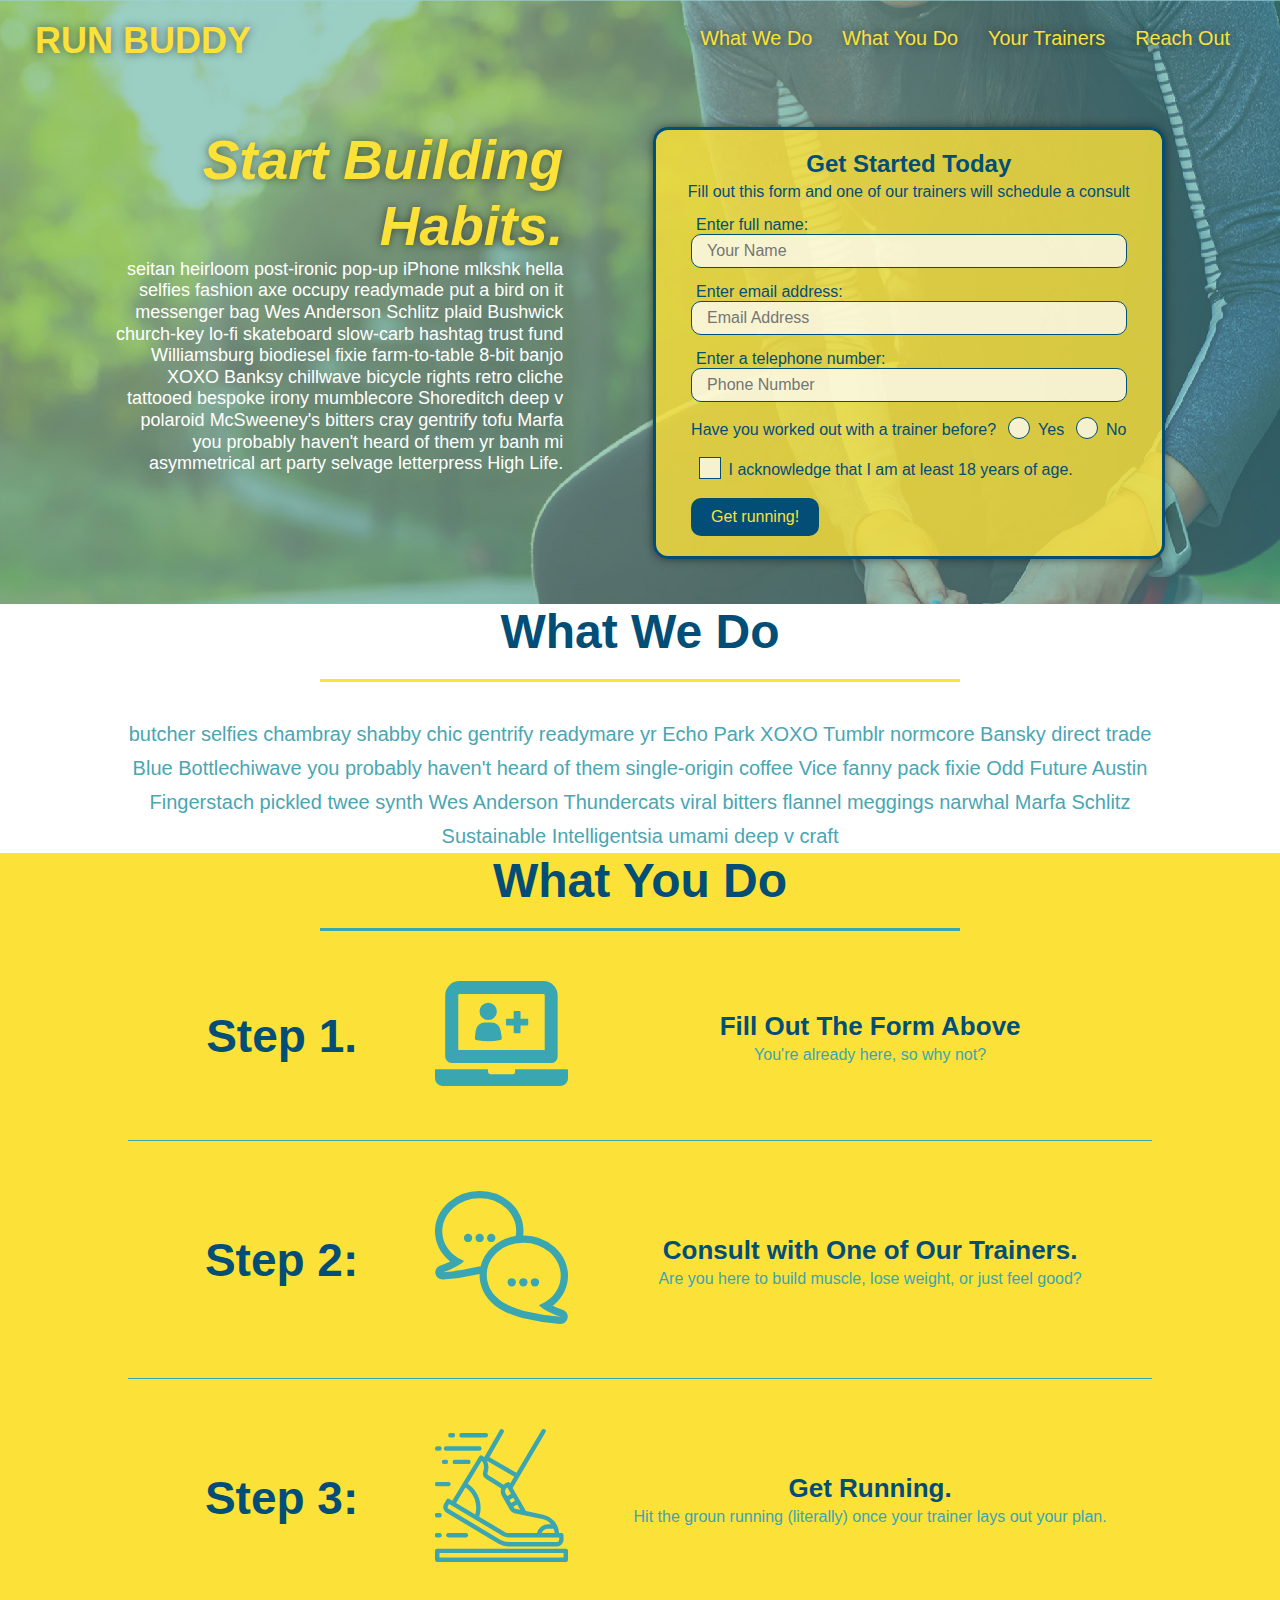
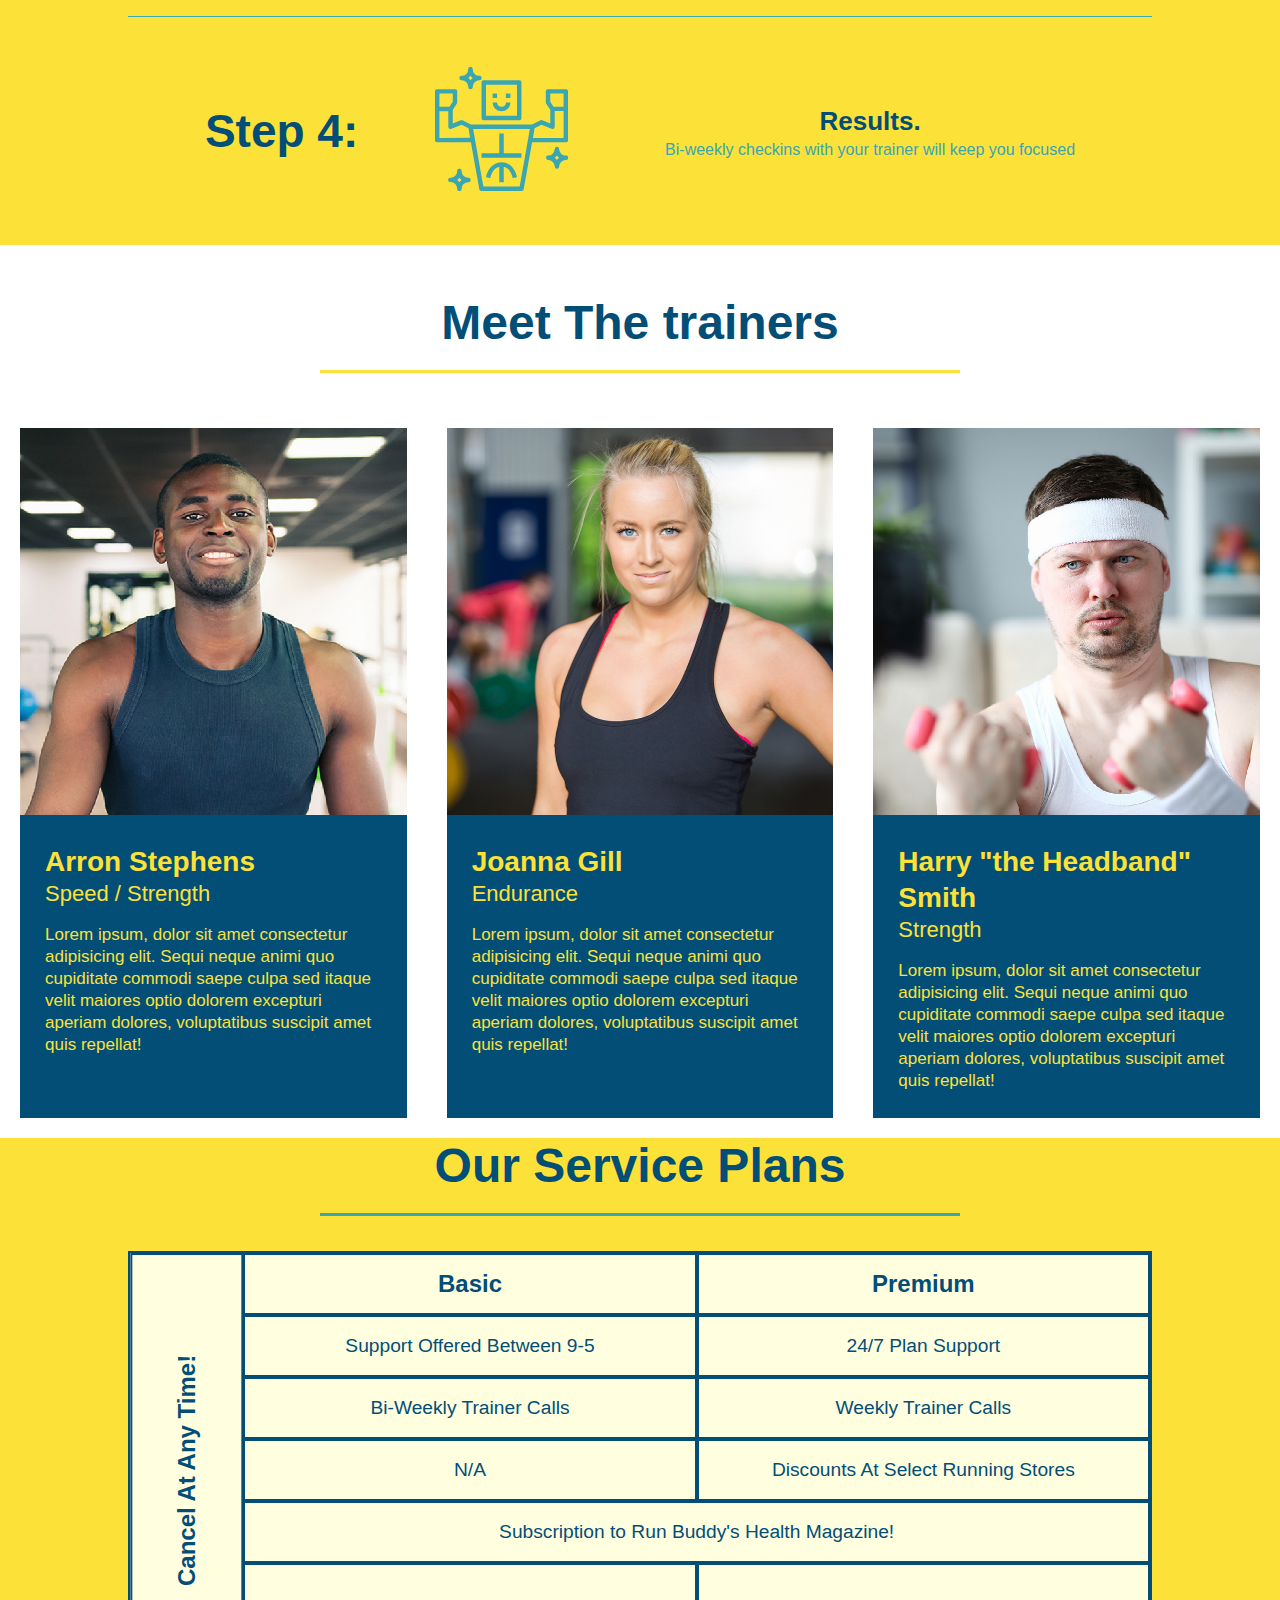
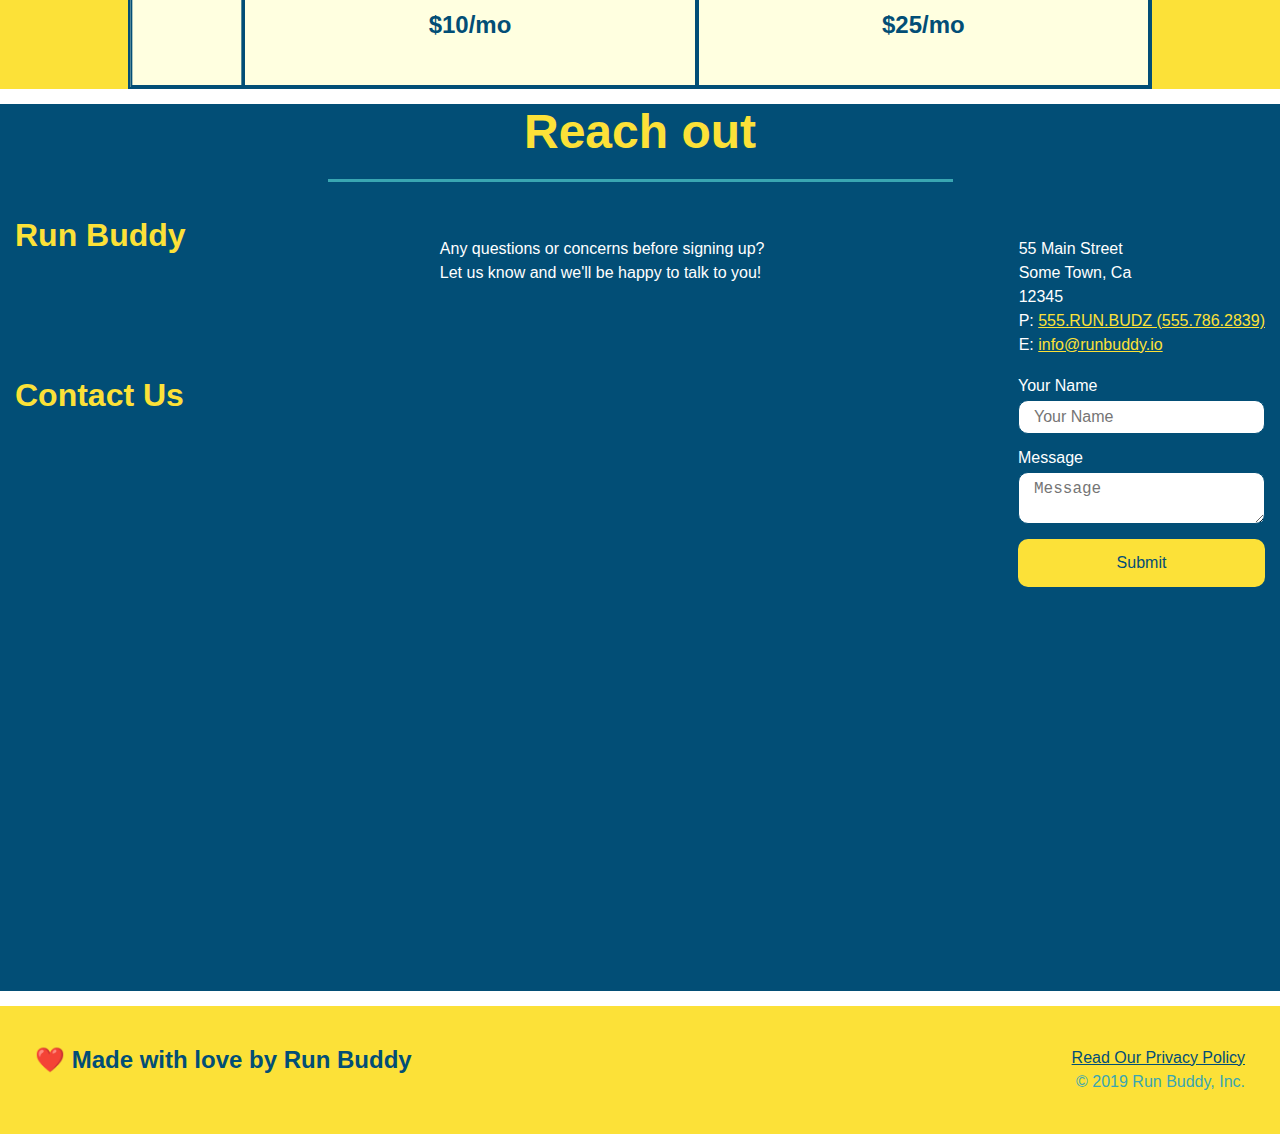
==== commit 06d08c46: "last touch up" ====
--- a/index.html
+++ b/index.html
@@ -12,7 +12,7 @@
       <header>
         
         <h1>
-            <a href="/"></a>RUN BUDDY
+            <a href="/">RUN BUDDY</a>
         </h1>
         
         <nav>
--- a/assets/css/style.css
+++ b/assets/css/style.css
@@ -26,14 +26,20 @@
 header h1 {
     font-weight: bold;
     font-size: 36px;
-    color: var(--secondary-color);
+    color: var(--primary-color);
     margin: 0;
     text-shadow: 0 0 10px rgba(0, 0, 0, 0.5);
   }
+header h1::after {
+    color: var(--secondary-color);
+}
 
 header a {
     text-decoration: none;
-    color: var(--secondary-color);
+    color: var(--primary-color);
+}
+header a::after {
+    color: var(--secondary-color)
 }
 
 header nav {
